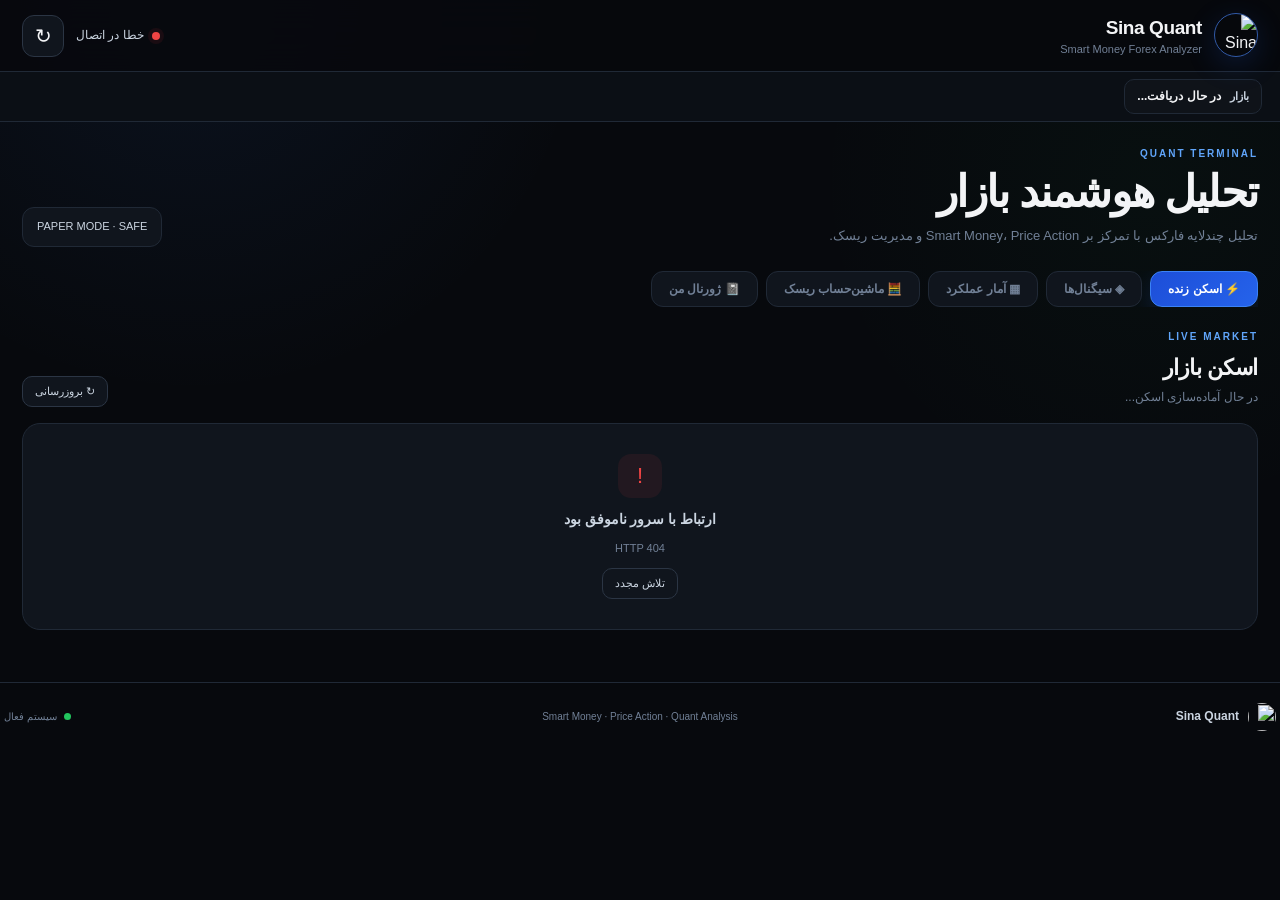
==== frontend/index.html @ 5fec22fc "Add files via upload" ====
<!DOCTYPE html>
<html lang="fa" dir="rtl">
<head>
<meta charset="UTF-8">
<meta name="viewport" content="width=device-width, initial-scale=1.0, viewport-fit=cover">
<meta name="theme-color" content="#07090d">
<meta name="description" content="Sina Quant - Smart Money Forex Analyzer">
<meta name="apple-mobile-web-app-capable" content="yes">
<meta name="mobile-web-app-capable" content="yes">
<meta name="apple-mobile-web-app-status-bar-style" content="black-translucent">
<meta name="apple-mobile-web-app-title" content="Sina Quant">
<title>Sina Quant</title>
<link rel="manifest" href="./manifest.json">
<link rel="icon" type="image/png" sizes="192x192" href="/static/icon-192.png">
<link rel="apple-touch-icon" href="/static/icon-192.png">
<style>
:root{--bg:#07090d;--bg-soft:#0b0f15;--panel:#10151d;--panel-2:#141a23;--border:#202936;--border-light:#2b3544;--text:#f3f4f6;--text-soft:#cbd5e1;--muted:#718096;--blue:#60a5fa;--blue-dark:#3b82f6;--green:#22c55e;--red:#ef4444;--orange:#f59e0b;--radius:18px}
*{box-sizing:border-box;margin:0;padding:0}
html{scroll-behavior:smooth}
body{min-height:100vh;background:radial-gradient(circle at 15% 0%,rgba(59,130,246,.08),transparent 28%),radial-gradient(circle at 90% 20%,rgba(34,197,94,.035),transparent 25%),var(--bg);color:var(--text);font-family:Tahoma,Arial,sans-serif;line-height:1.6}
button{font-family:inherit}
.num{direction:ltr;unicode-bidi:isolate;display:inline-block}

/* HEADER */
.app{width:100%;max-width:1500px;margin:auto;padding-bottom:80px}
.header{position:sticky;top:0;z-index:50;display:flex;align-items:center;justify-content:space-between;min-height:72px;padding:12px 22px;padding-top:calc(12px + env(safe-area-inset-top,0px));background:rgba(7,9,13,.88);-webkit-backdrop-filter:blur(18px);backdrop-filter:blur(18px);border-bottom:1px solid var(--border)}
.brand{display:flex;align-items:center;gap:12px}
.brand-logo{width:44px;height:44px;border-radius:50%;object-fit:cover;border:1px solid #315aa8;box-shadow:0 8px 30px rgba(37,99,235,.18)}
.brand-icon{width:44px;height:44px;display:grid;place-items:center;border-radius:13px;background:linear-gradient(145deg,#1d4ed8,#0f172a);border:1px solid #315aa8;box-shadow:0 8px 30px rgba(37,99,235,.18);font-size:15px;font-weight:900;letter-spacing:-1px}
.brand-text strong{display:block;font-size:19px;font-weight:900;letter-spacing:-.4px}
.brand-text span{display:block;color:var(--muted);font-size:11px;margin-top:-2px}
.header-actions{display:flex;align-items:center;gap:12px}
.connection{display:flex;align-items:center;gap:8px;color:var(--text-soft);font-size:12px}
.connection-dot{width:8px;height:8px;border-radius:50%;background:var(--red);box-shadow:0 0 0 4px rgba(239,68,68,.08)}
.connection-dot.online{background:var(--green);box-shadow:0 0 0 4px rgba(34,197,94,.08)}
.refresh-btn{width:42px;height:42px;display:grid;place-items:center;border:1px solid var(--border-light);border-radius:12px;background:var(--panel);color:var(--text);cursor:pointer;font-size:20px;transition:transform .2s ease,background .2s ease,border-color .2s ease}
.refresh-btn:hover{background:var(--panel-2);border-color:#405064}
.refresh-btn.spinning{animation:spin .6s linear infinite}
@keyframes spin{to{transform:rotate(360deg)}}

/* TICKER */
.ticker-wrap{overflow-x:auto;scrollbar-width:none;border-bottom:1px solid var(--border);background:var(--bg-soft)}
.ticker-wrap::-webkit-scrollbar{display:none}
.ticker{min-height:48px;display:flex;align-items:center;gap:10px;padding:7px 18px;width:max-content}
.ticker-item{display:flex;align-items:center;gap:9px;padding:7px 12px;border:1px solid var(--border);border-radius:10px;background:rgba(255,255,255,.015);font-size:11px;white-space:nowrap}
.ticker-symbol{color:var(--text-soft);font-weight:700}
.ticker-item strong{color:var(--text);font-size:12px}
.ticker-change{font-size:11px;font-weight:700}
.ticker-empty{color:var(--muted);font-size:11px}
.up{color:var(--green)}
.down{color:var(--red)}

/* MAIN */
main{padding:24px 22px}
.hero{display:flex;align-items:flex-end;justify-content:space-between;gap:20px;margin-bottom:24px}
.eyebrow{color:var(--blue);font-size:10px;font-weight:900;letter-spacing:2px;margin-bottom:5px}
.hero h1{font-size:clamp(28px,4vw,44px);line-height:1.15;letter-spacing:-1.5px}
.hero p{max-width:650px;color:var(--muted);margin-top:8px;font-size:13px}
.hero-status{padding:10px 14px;border:1px solid var(--border);border-radius:12px;background:var(--panel);color:var(--text-soft);font-size:11px;white-space:nowrap}

/* TABS */
.tabs{display:flex;gap:8px;overflow-x:auto;margin-bottom:22px;scrollbar-width:none}
.tabs::-webkit-scrollbar{display:none}
.tab-btn{border:1px solid var(--border);border-radius:12px;background:var(--panel);color:var(--muted);padding:10px 17px;cursor:pointer;white-space:nowrap;font-size:12px;font-weight:700;transition:.2s ease}
.tab-btn:hover{color:var(--text);border-color:var(--border-light)}
.tab-btn.active{color:#fff;background:linear-gradient(135deg,#1d4ed8,#2563eb);border-color:#3b82f6;box-shadow:0 8px 25px rgba(37,99,235,.18)}
.tab-panel{display:none}
.tab-panel.active{display:block;animation:fadeIn .25s ease}
@keyframes fadeIn{from{opacity:0;transform:translateY(5px)}to{opacity:1;transform:translateY(0)}}

/* SECTION HEAD */
.section-head{display:flex;align-items:flex-end;justify-content:space-between;gap:15px;margin-bottom:16px}
.section-head h2{font-size:22px;letter-spacing:-.5px}
.section-head p{color:var(--muted);font-size:12px;margin-top:3px}
.mini-btn{padding:8px 12px;border:1px solid var(--border-light);border-radius:10px;background:var(--panel);color:var(--text-soft);cursor:pointer;font-size:11px;transition:.2s ease;white-space:nowrap}
.mini-btn:hover{background:var(--panel-2);color:#fff}
.mini-btn.active{color:#fff;border-color:#3b82f6;background:rgba(59,130,246,.15)}
.filters{display:flex;gap:8px;overflow-x:auto;margin-bottom:14px;scrollbar-width:none}
.filters::-webkit-scrollbar{display:none}

/* LIVE GRID + CARD */
.signals-grid{display:grid;grid-template-columns:repeat(auto-fit,minmax(300px,1fr));gap:15px}
.signal-card{position:relative;overflow:hidden;padding:18px;border:1px solid var(--border);border-radius:var(--radius);background:linear-gradient(145deg,rgba(255,255,255,.025),rgba(255,255,255,.005)),var(--panel);box-shadow:0 12px 35px rgba(0,0,0,.16);border-top:2px solid var(--border-light)}
.signal-card.buy{border-top-color:var(--green)}
.signal-card.sell{border-top-color:var(--red)}
.signal-card.blocked{border-top-color:var(--orange)}
.signal-top{display:flex;align-items:center;justify-content:space-between;gap:12px;margin-bottom:20px}
.signal-symbol{display:flex;align-items:center;gap:10px}
.symbol-flag{width:38px;height:38px;display:grid;place-items:center;border-radius:11px;background:var(--panel-2);border:1px solid var(--border);font-size:17px}
.signal-symbol strong{display:block;font-size:16px}
.signal-symbol span:last-child{display:block;color:var(--muted);font-size:10px}
.signal-direction{padding:7px 10px;border-radius:9px;font-size:11px;font-weight:900}
.signal-direction.buy{color:var(--green);background:rgba(34,197,94,.08)}
.signal-direction.sell{color:var(--red);background:rgba(239,68,68,.08)}
.signal-direction.blocked{color:var(--orange);background:rgba(245,158,11,.08)}
.signal-direction.wait{color:var(--muted);background:rgba(255,255,255,.04)}
.signal-main{display:flex;align-items:center;justify-content:space-between;margin-bottom:18px}
.price-block span,.score-block small{display:block;color:var(--muted);font-size:10px}
.price-block strong{display:block;margin-top:3px;font-family:monospace;font-size:24px;letter-spacing:-1px}
.score-block{text-align:center}
.score-ring{width:55px;height:55px;display:grid;place-items:center;border-radius:50%;background:var(--panel-2);border:3px solid var(--border-light);color:var(--muted);font-weight:900;font-size:14px}
.score-ring.high{border-color:var(--green);color:var(--green)}
.score-ring.medium{border-color:var(--orange);color:var(--orange)}
.score-ring.low{border-color:var(--red);color:var(--red)}
.score-block small{margin-top:4px}
.signal-data{display:grid;grid-template-columns:repeat(3,1fr);gap:7px;margin-bottom:10px}
.data-cell{padding:9px;border-radius:10px;background:rgba(255,255,255,.02);border:1px solid var(--border)}
.data-cell span{display:block;color:var(--muted);font-size:9px}
.data-cell strong{display:block;margin-top:2px;color:var(--text-soft);font-size:11px}
.targets{display:grid;grid-template-columns:1fr 1fr;gap:8px;margin-top:8px}
.target-card{padding:10px;border-radius:11px;border:1px solid var(--border)}
.target-card span{display:block;color:var(--muted);font-size:9px}
.target-card strong{display:block;margin-top:2px;font-family:monospace;font-size:13px}
.target-card.stop{background:rgba(239,68,68,.045)}
.target-card.stop strong{color:#f87171}
.target-card.take{background:rgba(34,197,94,.045)}
.target-card.take strong{color:#4ade80}
.reasons{margin-top:13px;padding-top:13px;border-top:1px solid var(--border)}
.reasons-title{color:var(--muted);font-size:10px;margin-bottom:7px}
.reason-list{display:flex;flex-wrap:wrap;gap:5px}
.reason{padding:4px 7px;border-radius:7px;background:var(--panel-2);border:1px solid var(--border);color:var(--text-soft);font-size:9px}
.signal-footer{display:flex;align-items:center;justify-content:space-between;gap:10px;margin-top:14px;color:var(--muted);font-size:9px}
.signal-status{color:var(--blue);font-weight:700;text-align:left}

/* STATES */
.loading-card,.empty-card,.error-card{grid-column:1/-1;min-height:180px;display:flex;align-items:center;justify-content:center;flex-direction:column;gap:10px;padding:30px;border:1px solid var(--border);border-radius:var(--radius);background:var(--panel);text-align:center}
.loading-card{color:var(--muted);font-size:12px}
.spinner{width:28px;height:28px;border-radius:50%;border:3px solid var(--border);border-top-color:var(--blue);animation:spin .8s linear infinite}
.empty-icon,.error-icon{width:44px;height:44px;display:grid;place-items:center;border-radius:13px;background:var(--panel-2);color:var(--muted);font-size:22px}
.error-icon{color:var(--red);background:rgba(239,68,68,.08)}
.empty-card h3,.error-card strong{font-size:14px}
.empty-card p,.error-card p{color:var(--muted);font-size:11px}
.error-card{color:var(--text-soft)}

/* HISTORY */
.history-list{display:grid;gap:12px}
.history-card{display:grid;grid-template-columns:1.3fr 1fr 1fr 1fr auto;gap:14px;align-items:center;background:var(--panel);border:1px solid var(--border);border-radius:16px;padding:16px}
.history-symbol{display:flex;flex-direction:column;gap:5px}
.history-symbol strong{font-size:15px}
.history-symbol span{color:var(--muted);font-size:12px}
.history-direction{font-size:13px;font-weight:800}
.history-direction.buy{color:var(--green)}
.history-direction.sell{color:var(--red)}
.history-price,.history-target,.history-score,.history-pnl{font-size:13px;color:var(--text-soft)}
.history-price strong,.history-target strong,.history-score strong,.history-pnl strong{display:block;color:var(--text);margin-top:4px}
.history-status{display:inline-flex;align-items:center;justify-content:center;min-width:72px;padding:6px 10px;border-radius:999px;font-size:11px;font-weight:800}
.history-status.open{color:var(--blue);background:rgba(96,165,250,.12)}
.history-status.win{color:var(--green);background:rgba(34,197,94,.12)}
.history-status.loss{color:var(--red);background:rgba(239,68,68,.12)}
.history-status.expired{color:var(--orange);background:rgba(245,158,11,.12)}
.history-time{color:var(--muted);font-size:11px;margin-top:5px}
.positive{color:var(--green)!important}
.negative{color:var(--red)!important}

/* STATS */
.stats-grid{display:grid;grid-template-columns:repeat(auto-fit,minmax(150px,1fr));gap:12px;margin-bottom:18px}
.stat-card{position:relative;overflow:hidden;background:var(--panel);border:1px solid var(--border);border-radius:16px;padding:17px}
.stat-card.primary{border-color:rgba(96,165,250,.35);background:linear-gradient(145deg,rgba(59,130,246,.12),rgba(16,21,29,.96))}
.stat-icon{width:34px;height:34px;border-radius:10px;display:flex;align-items:center;justify-content:center;background:rgba(96,165,250,.12);color:var(--blue);margin-bottom:12px;font-size:16px}
.stat-icon.green{color:var(--green);background:rgba(34,197,94,.12)}
.stat-icon.red{color:var(--red);background:rgba(239,68,68,.12)}
.stat-icon.orange{color:var(--orange);background:rgba(245,158,11,.12)}
.stat-label{color:var(--muted);font-size:11px;margin-bottom:5px}
.stat-value{font-size:22px;font-weight:900;letter-spacing:-.5px}
.stat-sub{color:var(--muted);font-size:10px;margin-top:5px}

/* CRITERIA */
.criteria-card{background:var(--panel);border:1px solid var(--border);border-radius:18px;padding:18px;margin-bottom:14px}
.criteria-header{display:flex;align-items:center;justify-content:space-between;gap:12px;margin-bottom:16px}
.criteria-header h3{margin:0;font-size:15px}
.status-pill{display:inline-flex;align-items:center;gap:7px;padding:6px 10px;border-radius:999px;background:rgba(34,197,94,.10);color:var(--green);font-size:10px;font-weight:900}
.status-pill.wait{background:rgba(245,158,11,.10);color:var(--orange)}
.criteria-grid{display:grid;grid-template-columns:repeat(4,1fr);gap:10px}
.criteria-grid div{background:var(--panel-2);border:1px solid var(--border);border-radius:12px;padding:12px}
.criteria-grid span{display:block;color:var(--muted);font-size:10px;margin-bottom:5px}
.criteria-grid strong{font-size:13px}
.criteria-grid strong.ok{color:var(--green)}
.criteria-grid strong.bad{color:var(--red)}
.safe-message{display:flex;align-items:center;gap:9px;margin-top:14px;color:var(--muted);font-size:11px}
.safe-dot{width:7px;height:7px;border-radius:50%;background:var(--green);box-shadow:0 0 10px rgba(34,197,94,.5);flex:0 0 auto}

/* FOOTER */
.app-footer{display:grid;grid-template-columns:1fr auto 1fr;align-items:center;gap:15px;margin-top:28px;padding:20px 4px 8px;border-top:1px solid var(--border);color:var(--muted)}
.footer-brand{display:flex;align-items:center;gap:9px;font-weight:800;color:var(--text-soft);font-size:12px}
.footer-logo{width:28px;height:28px;border-radius:50%;object-fit:cover}
.footer-center{text-align:center;font-size:10px}
.footer-status{justify-self:end;display:flex;align-items:center;gap:7px;font-size:10px}
.footer-dot{width:7px;height:7px;border-radius:50%;background:var(--green)}

/* MOBILE */
@media (max-width:760px){
  .history-card{grid-template-columns:1fr 1fr}
  .history-status{justify-self:start}
  .criteria-grid{grid-template-columns:1fr 1fr}
  .app-footer{grid-template-columns:1fr;text-align:center}
  .footer-brand,.footer-status{justify-self:center}
  .footer-center{order:3}
  .hero{flex-direction:column;align-items:flex-start}
  main{padding:20px 14px}
}
@media (max-width:480px){
  .history-card{grid-template-columns:1fr}
  .stat-value{font-size:19px}
  .signals-grid{grid-template-columns:1fr}
}

/* RISK + JOURNAL */
.form-card{background:var(--panel);border:1px solid var(--border);border-radius:18px;padding:18px;margin-bottom:14px}
.form-card h3{font-size:15px;margin-bottom:12px}
.form-grid{display:grid;grid-template-columns:repeat(auto-fit,minmax(140px,1fr));gap:12px}
.field label{display:block;color:var(--muted);font-size:11px;margin-bottom:5px}
.field input,.field select{width:100%;padding:11px 12px;border:1px solid var(--border-light);border-radius:11px;background:var(--panel-2);color:var(--text);font-size:14px;font-family:inherit;direction:ltr;text-align:left}
.field select{direction:rtl;text-align:right}
.field input:focus,.field select:focus{outline:none;border-color:var(--blue-dark)}
.primary-btn{width:100%;margin-top:14px;padding:13px;border:0;border-radius:12px;background:linear-gradient(135deg,#1d4ed8,#2563eb);color:#fff;font-size:14px;font-weight:800;cursor:pointer}
.primary-btn:disabled{opacity:.5;cursor:default}
.result-box{margin-top:14px;padding:16px;border:1px solid var(--border);border-radius:14px;background:var(--panel-2)}
.result-label{color:var(--muted);font-size:11px}
.result-main{font-size:34px;font-weight:900;letter-spacing:-1px;margin:2px 0 4px}
.result-rows{display:grid;grid-template-columns:repeat(auto-fit,minmax(120px,1fr));gap:10px;margin-top:10px}
.result-rows span{display:block;color:var(--muted);font-size:10px}
.result-rows strong{font-size:14px}
.msg{margin-top:12px;font-size:12px;color:var(--text-soft);min-height:18px}
.msg.bad{color:var(--red)}
.msg.warn{color:var(--orange)}
.msg.ok{color:var(--green)}
.small-note{color:var(--muted);font-size:10px;margin-top:10px}
.guard{padding:14px 16px;border-radius:14px;border:1px solid var(--border);background:var(--panel);margin-bottom:14px;font-size:13px}
.guard.ok{border-color:rgba(34,197,94,.4)}
.guard.warn{border-color:rgba(245,158,11,.5)}
.guard.stop{border-color:rgba(239,68,68,.55);background:rgba(239,68,68,.07)}
.guard small{display:block;color:var(--muted);font-size:11px;margin-top:4px}
.verdict{padding:14px 16px;border-radius:14px;border:1px solid var(--border);background:var(--panel-2);color:var(--text-soft);font-size:12px;margin-bottom:14px}
.row-item{display:grid;grid-template-columns:1.3fr 1fr 1fr auto;gap:10px;align-items:center;padding:10px 0;border-bottom:1px solid var(--border);font-size:12px}
.row-item:last-child{border-bottom:0}
.row-item small{display:block;color:var(--muted);font-size:10px}
.badge-low{display:inline-block;padding:2px 7px;border-radius:999px;background:rgba(245,158,11,.12);color:var(--orange);font-size:9px;font-weight:800}
.del-btn{border:1px solid var(--border-light);border-radius:8px;background:transparent;color:var(--muted);padding:4px 9px;cursor:pointer;font-size:12px}
.del-btn:hover{color:var(--red);border-color:var(--red)}
@media (max-width:480px){.row-item{grid-template-columns:1fr 1fr}}
</style>
</head>

<body>
<div class="app">

  <header class="header">
    <div class="brand">
      <img class="brand-logo" src="/static/icon-192.png" width="44" height="44" alt="Sina Quant">
      <div class="brand-text">
        <strong>Sina Quant</strong>
        <span>Smart Money Forex Analyzer</span>
      </div>
    </div>
    <div class="header-actions">
      <div class="connection">
        <span id="connection-dot" class="connection-dot"></span>
        <span id="connection-text">در حال اتصال...</span>
      </div>
      <button id="refresh-btn" class="refresh-btn" type="button" aria-label="Refresh">↻</button>
    </div>
  </header>

  <div class="ticker-wrap">
    <div id="ticker" class="ticker">
      <div class="ticker-item"><span class="ticker-symbol">بازار</span><strong>در حال دریافت...</strong></div>
    </div>
  </div>

  <main>
    <section class="hero">
      <div>
        <div class="eyebrow">QUANT TERMINAL</div>
        <h1>تحلیل هوشمند بازار</h1>
        <p>تحلیل چندلایه فارکس با تمرکز بر Smart Money، Price Action و مدیریت ریسک.</p>
      </div>
      <div class="hero-status">PAPER MODE · SAFE</div>
    </section>

    <nav class="tabs">
      <button class="tab-btn active" data-tab="live" type="button">⚡ اسکن زنده</button>
      <button class="tab-btn" data-tab="signals" type="button">◈ سیگنال‌ها</button>
      <button class="tab-btn" data-tab="stats" type="button">▦ آمار عملکرد</button>
      <button class="tab-btn" data-tab="risk" type="button">🧮 ماشین‌حساب ریسک</button>
      <button class="tab-btn" data-tab="journal" type="button">📓 ژورنال من</button>
    </nav>

    <!-- LIVE -->
    <section id="tab-live" class="tab-panel active">
      <div class="section-head">
        <div>
          <div class="eyebrow">LIVE MARKET</div>
          <h2>اسکن بازار</h2>
          <p id="scan-time">در حال آماده‌سازی اسکن...</p>
        </div>
        <button class="mini-btn" type="button" onclick="loadLive()">↻ بروزرسانی</button>
      </div>
      <div id="live-results" class="signals-grid">
        <div class="loading-card"><div class="spinner"></div><span>در حال اسکن بازار...</span></div>
      </div>
    </section>

    <!-- SIGNALS -->
    <section id="tab-signals" class="tab-panel">
      <div class="section-head">
        <div>
          <div class="eyebrow">SIGNAL HISTORY</div>
          <h2>سیگنال‌های ثبت‌شده</h2>
          <p>تاریخچه سیگنال‌ها و نتیجه عملکرد سیستم</p>
        </div>
        <button class="mini-btn" type="button" onclick="loadSignals()">↻ بروزرسانی</button>
      </div>
      <div id="signals-filters" class="filters"></div>
      <div id="signals-list" class="history-list">
        <div class="loading-card"><div class="spinner"></div><span>در حال دریافت سیگنال‌ها...</span></div>
      </div>
    </section>

    <!-- STATS -->
    <section id="tab-stats" class="tab-panel">
      <div class="section-head">
        <div>
          <div class="eyebrow">PERFORMANCE</div>
          <h2>آمار عملکرد</h2>
          <p>نمای کلی عملکرد Sina Quant (بر حسب R؛ سیگنال‌های منقضی در آمار حساب می‌شن)</p>
        </div>
        <button class="mini-btn" type="button" onclick="loadStats()">↻ بروزرسانی</button>
      </div>

      <div class="stats-grid">
        <div class="stat-card primary"><div class="stat-icon">%</div><div class="stat-label">Win Rate</div><div id="stat-winrate" class="stat-value">—</div><div class="stat-sub">نرخ معاملات موفق</div></div>
        <div class="stat-card"><div class="stat-icon">Σ</div><div class="stat-label">Total Signals</div><div id="stat-total" class="stat-value">—</div><div class="stat-sub">کل سیگنال‌های بسته‌شده</div></div>
        <div class="stat-card"><div class="stat-icon green">✓</div><div class="stat-label">Wins</div><div id="stat-wins" class="stat-value positive">—</div><div class="stat-sub">معاملات موفق</div></div>
        <div class="stat-card"><div class="stat-icon red">×</div><div class="stat-label">Losses</div><div id="stat-losses" class="stat-value negative">—</div><div class="stat-sub">معاملات ناموفق</div></div>
        <div class="stat-card"><div class="stat-icon orange">⏰</div><div class="stat-label">Expired</div><div id="stat-expired" class="stat-value">—</div><div class="stat-sub">منقضی‌شده</div></div>
        <div class="stat-card"><div class="stat-icon">PF</div><div class="stat-label">Profit Factor</div><div id="stat-pf" class="stat-value">—</div><div class="stat-sub">ضریب سودآوری (R)</div></div>
        <div class="stat-card"><div class="stat-icon">R</div><div class="stat-label">Total R</div><div id="stat-r" class="stat-value">—</div><div class="stat-sub">مجموع R</div></div>
        <div class="stat-card"><div class="stat-icon red">↓</div><div class="stat-label">Max Drawdown</div><div id="stat-dd" class="stat-value">—</div><div class="stat-sub">بیشینه افت (با ۱٪ ریسک)</div></div>
        <div class="stat-card"><div class="stat-icon">PIP</div><div class="stat-label">Total Pips</div><div id="stat-pips" class="stat-value">—</div><div class="stat-sub">مجموع پیپ</div></div>
        <div class="stat-card"><div class="stat-icon orange">◉</div><div class="stat-label">Open Signals</div><div id="stat-open" class="stat-value">—</div><div class="stat-sub">سیگنال‌های باز</div></div>
      </div>

      <div class="criteria-card">
        <div class="criteria-header">
          <div>
            <div class="eyebrow">TEST</div>
            <h3>پیشرفت تست</h3>
          </div>
          <span id="crit-ready" class="status-pill wait">IN TEST</span>
        </div>
        <div class="criteria-grid">
          <div><span>تعداد معاملات</span><strong id="crit-trades">—</strong></div>
          <div><span>Win Rate</span><strong id="crit-wr">—</strong></div>
          <div><span>Profit Factor</span><strong id="crit-pf">—</strong></div>
          <div><span>دراودان</span><strong id="crit-dd">—</strong></div>
        </div>
      </div>

      <div class="criteria-card">
        <div class="criteria-header">
          <div>
            <div class="eyebrow">SYSTEM</div>
            <h3>وضعیت سیستم</h3>
          </div>
          <span class="status-pill">PAPER MODE</span>
        </div>
        <div class="criteria-grid">
          <div><span>نوع اجرا</span><strong>Paper Trading</strong></div>
          <div><span>ریسک واقعی</span><strong>غیرفعال</strong></div>
          <div><span>اجرای خودکار</span><strong>غیرفعال</strong></div>
          <div><span>مدیریت سرمایه</span><strong>فعال</strong></div>
        </div>
        <div class="safe-message">
          <span class="safe-dot"></span>
          <div>
            <strong>SAFE MODE</strong>
            <p>سیستم در حالت آزمایشی قرار دارد و هیچ معامله واقعی به‌صورت خودکار ارسال نمی‌کند.</p>
          </div>
        </div>
      </div>
    </section>

    <!-- RISK -->
    <section id="tab-risk" class="tab-panel">
      <div class="section-head">
        <div>
          <div class="eyebrow">RISK</div>
          <h2>ماشین‌حساب ریسک</h2>
          <p>حجم معامله برای ریسک درصدی ثابت؛ همیشه به پایین رُند می‌شود</p>
        </div>
      </div>
      <div class="form-card">
        <div class="form-grid">
          <div class="field"><label for="rk-symbol">نماد</label>
            <select id="rk-symbol">
              <option>EURUSD</option><option>GBPUSD</option><option>USDJPY</option><option>AUDUSD</option>
              <option>NZDUSD</option><option>USDCAD</option><option>USDCHF</option><option>XAUUSD</option>
            </select></div>
          <div class="field"><label for="rk-balance">موجودی ($)</label><input id="rk-balance" type="number" step="any" inputmode="decimal" placeholder="10000"></div>
          <div class="field"><label for="rk-pct">ریسک (٪)</label><input id="rk-pct" type="number" step="any" inputmode="decimal" placeholder="1"></div>
          <div class="field"><label for="rk-entry">قیمت ورود</label><input id="rk-entry" type="number" step="any" inputmode="decimal"></div>
          <div class="field"><label for="rk-sl">حد ضرر (SL)</label><input id="rk-sl" type="number" step="any" inputmode="decimal"></div>
          <div class="field"><label for="rk-tp">حد سود (TP) - اختیاری</label><input id="rk-tp" type="number" step="any" inputmode="decimal"></div>
          <div class="field"><label for="rk-lev">اهرم (مثلاً ۱۰۰ برای ۱:۱۰۰)</label><input id="rk-lev" type="number" step="any" inputmode="decimal" placeholder="100"></div>
        </div>
        <button id="risk-btn" class="primary-btn" type="button" onclick="calcRisk()">محاسبه حجم</button>
        <div id="risk-result"></div>
        <p class="small-note">اهرم ضرر هر معامله را تغییر نمی‌دهد (ضرر = حجم × فاصله SL)؛ فقط مارجین لازم را تعیین می‌کند. اگر مارجین از ۵۰٪ موجودی بیشتر شود، حجم خودکار کم می‌شود. اهرم را خالی بگذاری، مارجین حساب نمی‌شود.</p>
        <p class="small-note">اندازه‌ی قرارداد و گام لات را با مشخصات بروکرت در MT5 چک کن (پیش‌فرض: ۱۰۰٬۰۰۰ واحد برای فارکس و ۱۰۰ اونس برای طلا).</p>
      </div>
    </section>

    <!-- JOURNAL -->
    <section id="tab-journal" class="tab-panel">
      <div class="section-head">
        <div>
          <div class="eyebrow">JOURNAL</div>
          <h2>ژورنال من</h2>
          <p>آمار صادقانه‌ی معاملات دستی خودت؛ با ۳۰ معامله کمتر ادعای لبه نمی‌کند</p>
        </div>
        <button class="mini-btn" type="button" onclick="loadJournal()">↻ بروزرسانی</button>
      </div>

      <div id="journal-lock" class="form-card" style="display:none">
        <h3>کلید ادمین</h3>
        <div class="field"><label for="jr-key">همان ADMIN_KEY سرور (فقط روی این دستگاه ذخیره می‌شود)</label>
          <input id="jr-key" type="password" autocomplete="off"></div>
        <button class="primary-btn" type="button" onclick="saveKey()">ورود</button>
        <div id="jr-lock-msg" class="msg bad"></div>
      </div>

      <div id="journal-body" style="display:none">
        <div id="j-guard"></div>
        <div id="j-verdict" class="verdict">در حال دریافت...</div>
        <div id="j-stats" class="stats-grid"></div>

        <div class="form-card">
          <h3>ثبت معامله‌ی بسته‌شده</h3>
          <div class="form-grid">
            <div class="field"><label for="jt-symbol">نماد</label><input id="jt-symbol" list="sym-list" placeholder="EURUSD" autocapitalize="characters"></div>
            <div class="field"><label for="jt-side">جهت</label>
              <select id="jt-side"><option value="BUY">خرید (BUY)</option><option value="SELL">فروش (SELL)</option></select></div>
            <div class="field"><label for="jt-entry">ورود</label><input id="jt-entry" type="number" step="any" inputmode="decimal"></div>
            <div class="field"><label for="jt-sl">SL اولیه</label><input id="jt-sl" type="number" step="any" inputmode="decimal"></div>
            <div class="field"><label for="jt-exit">قیمت خروج</label><input id="jt-exit" type="number" step="any" inputmode="decimal"></div>
            <div class="field"><label for="jt-lots">لات (اختیاری)</label><input id="jt-lots" type="number" step="any" inputmode="decimal"></div>
            <div class="field"><label for="jt-tag">برچسب ستاپ (اختیاری)</label><input id="jt-tag" list="tag-list" maxlength="40" placeholder="مثلاً OB-لندن"></div>
            <div class="field"><label for="jt-note">یادداشت (اختیاری)</label><input id="jt-note" maxlength="500"></div>
          </div>
          <button id="jt-btn" class="primary-btn" type="button" onclick="addTrade()">ثبت در ژورنال</button>
          <div id="j-msg" class="msg"></div>
          <datalist id="sym-list"><option>EURUSD</option><option>GBPUSD</option><option>USDJPY</option><option>AUDUSD</option><option>NZDUSD</option><option>USDCAD</option><option>USDCHF</option><option>XAUUSD</option></datalist>
          <datalist id="tag-list"></datalist>
        </div>

        <div class="form-card"><h3>عملکرد به تفکیک برچسب</h3><div id="j-tags"></div></div>
        <div class="form-card"><h3>آخرین معاملات</h3><div id="j-list"></div></div>
        <button class="mini-btn" type="button" onclick="forgetKey()">خروج (حذف کلید از این دستگاه)</button>
      </div>
    </section>
  </main>

  <footer class="app-footer">
    <div class="footer-brand"><img class="footer-logo" src="/static/icon-192.png" width="28" height="28" alt=""><span>Sina Quant</span></div>
    <div class="footer-center">Smart Money · Price Action · Quant Analysis</div>
    <div class="footer-status"><span class="footer-dot"></span>سیستم فعال</div>
  </footer>

</div>

<script>
/* ============================ CONFIG ============================ */
const API = '';   // همون دامنه‌ی سرور (بدون CORS)

const FLAGS = {
  'EURUSD=X':'🇪🇺🇺🇸','GBPUSD=X':'🇬🇧🇺🇸','USDJPY=X':'🇺🇸🇯🇵','AUDUSD=X':'🇦🇺🇺🇸',
  'USDCAD=X':'🇺🇸🇨🇦','NZDUSD=X':'🇳🇿🇺🇸','USDCHF=X':'🇺🇸🇨🇭','EURGBP=X':'🇪🇺🇬🇧',
  'EURJPY=X':'🇪🇺🇯🇵','GBPJPY=X':'🇬🇧🇯🇵','GC=F':'🥇'
};
const NAMES = {
  'EURUSD=X':'EUR/USD','GBPUSD=X':'GBP/USD','USDJPY=X':'USD/JPY','AUDUSD=X':'AUD/USD',
  'USDCAD=X':'USD/CAD','NZDUSD=X':'NZD/USD','USDCHF=X':'USD/CHF','EURGBP=X':'EUR/GBP',
  'EURJPY=X':'EUR/JPY','GBPJPY=X':'GBP/JPY','GC=F':'XAU/USD'
};

let currentTab = 'live';
let priceTimer = null, scanTimer = null, waitTimer = null;
let allSignals = [];
let histFilter = 'ALL';

/* ============================ HELPERS ============================ */
const $ = id => document.getElementById(id);

function esc(v) {
  return String(v ?? '').replace(/&/g,'&amp;').replace(/</g,'&lt;')
    .replace(/>/g,'&gt;').replace(/"/g,'&quot;').replace(/'/g,'&#039;');
}

// created_at از سرور UTC بدون "Z" میاد؛ بدون این، مرورگر اون رو ساعت محلی می‌گیره
function parseTime(ts) {
  if (!ts) return NaN;
  let s = String(ts).replace(/(\.\d{3})\d+/, '$1');
  if (!/([zZ]|[+-]\d\d:?\d\d)$/.test(s)) s += 'Z';
  return new Date(s).getTime();
}

function timeAgo(ts) {
  const t = parseTime(ts);
  if (!Number.isFinite(t)) return '—';
  const sec = Math.max(0, Math.floor((Date.now() - t) / 1000));
  if (sec < 60) return 'همین الان';
  const min = Math.floor(sec / 60);
  if (min < 60) return `${min} دقیقه پیش`;
  const hr = Math.floor(min / 60);
  if (hr < 24) return `${hr} ساعت پیش`;
  return `${Math.floor(hr / 24)} روز پیش`;
}

function fmtP(price, symbol = '') {
  const n = Number(price);
  if (price === null || price === undefined || !Number.isFinite(n)) return '—';
  if (symbol === 'GC=F') return n.toFixed(2);
  if (String(symbol).includes('JPY')) return n.toFixed(3);
  return n.toFixed(5);
}

function fmtS(v, d = 2) {
  const n = Number(v);
  if (!Number.isFinite(n)) return '—';
  return `${n > 0 ? '+' : ''}${n.toFixed(d)}`;
}

const symName = s => NAMES[s] || s;
const flag = s => FLAGS[s] || '📊';

const TREND_FA = {BULLISH:'صعودی',BEARISH:'نزولی',RANGING:'رنج',NEUTRAL:'خنثی',CONFLICT:'تضاد'};
const ZONE_FA  = {PREMIUM:'گرون',DISCOUNT:'ارزون',EQUILIBRIUM:'تعادل'};
const trendFa = v => TREND_FA[String(v||'').toUpperCase()] || v || '—';
const zoneFa  = v => ZONE_FA[String(v||'').toUpperCase()] || v || '—';

async function apiFetch(path, ms = 45000) {
  const ctrl = new AbortController();
  const timer = setTimeout(() => ctrl.abort(), ms);
  try {
    const r = await fetch(API + path, {
      cache: 'no-store', headers: {Accept: 'application/json'}, signal: ctrl.signal
    });
    if (!r.ok) throw new Error(`HTTP ${r.status}`);
    return await r.json();
  } catch (e) {
    if (e.name === 'AbortError') throw new Error('زمان اتصال تمام شد (سرور ممکنه در حال بیدار شدن باشه)');
    throw e;
  } finally {
    clearTimeout(timer);
  }
}

function setConnection(online, message) {
  const dot = $('connection-dot'), text = $('connection-text');
  if (dot) dot.classList.toggle('online', !!online);
  if (text) text.textContent = message || (online ? 'متصل' : 'قطع');
}

const loadingCard = msg => `<div class="loading-card"><div class="spinner"></div><span>${esc(msg)}</span></div>`;
const emptyCard = (title, sub = '') => `<div class="empty-card"><div class="empty-icon">∅</div><h3>${esc(title)}</h3>${sub ? `<p>${esc(sub)}</p>` : ''}</div>`;
const errorCard = (msg, retry) => `<div class="error-card"><div class="error-icon">!</div><strong>ارتباط با سرور ناموفق بود</strong><p>${esc(msg)}</p><button class="mini-btn" type="button" onclick="${retry}">تلاش مجدد</button></div>`;

/* ============================ TICKER ============================ */
function renderTicker(items) {
  const el = $('ticker');
  if (!el) return;
  if (!items.length) {
    el.innerHTML = '<span class="ticker-empty">داده قیمت در دسترس نیست</span>';
    return;
  }
  el.innerHTML = items.map(p => {
    const ch = Number(p.change_pct);
    const has = Number.isFinite(ch);
    const cls = has ? (ch >= 0 ? 'up' : 'down') : '';
    return `<div class="ticker-item">
      <span>${flag(p.symbol)}</span>
      <span class="ticker-symbol">${esc(p.name || symName(p.symbol))}</span>
      <strong class="num">${fmtP(p.price, p.symbol)}</strong>
      ${has ? `<span class="ticker-change ${cls} num">${ch >= 0 ? '▲' : '▼'} ${fmtS(ch)}%</span>` : ''}
    </div>`;
  }).join('');
}

async function loadPrices() {
  try {
    const d = await apiFetch('/api/prices');
    renderTicker(Array.isArray(d.data) ? d.data : []);
    setConnection(true, 'متصل');
  } catch (e) {
    console.error('Prices error:', e);
    setConnection(false, 'اتصال ناموفق');
  }
}

/* ============================ LIVE SCAN ============================ */
function cardState(s) {
  const dir = String(s.direction || '').toUpperCase();
  if (dir === 'BUY') return 'buy';
  if (dir === 'SELL') return 'sell';
  if (s.news_safe === false || String(s.summary || '').includes('🚫')) return 'blocked';
  return 'wait';
}
const STATE_FA = {buy:'خرید', sell:'فروش', blocked:'بلاک', wait:'در انتظار'};

function scoreClass(score) {
  const n = Math.abs(Number(score));
  if (n >= 0.6) return 'high';
  if (n >= 0.45) return 'medium';
  return 'low';
}

function renderSignalCard(s) {
  const sym = s.symbol || '';
  const state = cardState(s);
  const hasSignal = state === 'buy' || state === 'sell';
  const price = s.current_price ?? s.price ?? s.entry;
  const sl = s.suggested_sl ?? s.sl;
  const tp = s.suggested_tp ?? s.tp;
  const reasons = (Array.isArray(s.reasons) ? s.reasons : []).slice(0, 8);
  const score = Number(s.score);

  return `
  <article class="signal-card ${state}" data-card-symbol="${esc(sym)}">
    <div class="signal-top">
      <div class="signal-symbol">
        <span class="symbol-flag">${flag(sym)}</span>
        <div><strong>${esc(s.name || symName(sym))}</strong><span>${esc(sym)}</span></div>
      </div>
      <div class="signal-direction ${state}">${STATE_FA[state]}</div>
    </div>

    <div class="signal-main">
      <div class="price-block">
        <span>قیمت فعلی</span>
        <strong class="num">${fmtP(price, sym)}</strong>
      </div>
      <div class="score-block">
        <div class="score-ring ${hasSignal ? scoreClass(score) : ''} num">${Number.isFinite(score) ? score.toFixed(2) : '—'}</div>
        <small>امتیاز</small>
      </div>
    </div>

    <div class="signal-data">
      <div class="data-cell"><span>روند HTF</span><strong>${esc(trendFa(s.htf_trend))}</strong></div>
      <div class="data-cell"><span>ناحیه</span><strong>${esc(zoneFa(s.zone))}</strong></div>
      <div class="data-cell"><span>ATR (15m)</span><strong class="num">${fmtP(s.atr, sym)}</strong></div>
    </div>

    ${hasSignal ? `
    <div class="targets">
      <div class="target-card stop"><span>حد ضرر (SL)</span><strong class="num">${fmtP(sl, sym)}</strong></div>
      <div class="target-card take"><span>حد سود (TP)</span><strong class="num">${fmtP(tp, sym)}</strong></div>
    </div>` : ''}

    ${reasons.length ? `
    <div class="reasons">
      <div class="reasons-title">دلایل تحلیل</div>
      <div class="reason-list">${reasons.map(r => `<span class="reason">${esc(r)}</span>`).join('')}</div>
    </div>` : ''}

    <div class="signal-footer">
      <span>${timeAgo(s.scanned_at)}</span>
      <span class="signal-status">${esc(s.summary || '')}</span>
    </div>
  </article>`;
}

function renderLive(list) {
  const box = $('live-results');
  const rank = s => { const st = cardState(s); return st === 'buy' || st === 'sell' ? 2 : st === 'wait' ? 1 : 0; };
  const sorted = list.filter(Boolean).sort((a, b) =>
    rank(b) - rank(a) || Math.abs(Number(b.score) || 0) - Math.abs(Number(a.score) || 0));

  const active = sorted.filter(s => rank(s) === 2).length;
  const blocked = sorted.filter(s => cardState(s) === 'blocked').length;
  const latest = sorted.reduce((m, s) => Math.max(m, parseTime(s.scanned_at) || 0), 0);

  const info = $('scan-time');
  if (info) {
    info.textContent = `${active} سیگنال فعال · ${blocked} بلاک‌شده · ${sorted.length} نماد` +
      (latest ? ` · آخرین اسکن ${timeAgo(new Date(latest).toISOString())}` : '');
  }
  box.innerHTML = sorted.length ? sorted.map(renderSignalCard).join('')
    : emptyCard('نمادی برای نمایش نیست');
}

async function loadLive() {
  const box = $('live-results');
  if (!box) return;
  clearTimeout(waitTimer);
  try {
    const d = await apiFetch('/api/scan');
    if (d.status === 'waiting' || !Array.isArray(d.data)) {
      box.innerHTML = loadingCard('اولین اسکن در حال اجراست...');
      const info = $('scan-time');
      if (info) info.textContent = 'در انتظار اولین اسکن...';
      if (currentTab === 'live') waitTimer = setTimeout(loadLive, 15000);
      setConnection(true, 'متصل');
      return;
    }
    renderLive(d.data);
    setConnection(true, 'متصل');
  } catch (e) {
    console.error('Scan error:', e);
    box.innerHTML = errorCard(e.message, 'loadLive()');
    setConnection(false, 'خطا در اتصال');
  }
}

/* ============================ HISTORY ============================ */
const STATUS_FA = {OPEN:'باز', WIN:'سود', LOSS:'ضرر', EXPIRED:'منقضی'};
const FILTERS = [['ALL','همه'],['OPEN','باز'],['WIN','سود'],['LOSS','ضرر'],['EXPIRED','منقضی']];

function setFilter(f) { histFilter = f; renderHistory(); }

function renderHistoryCard(s) {
  const sym = s.symbol || '';
  const dir = String(s.direction || '').toUpperCase();
  const dirCls = dir === 'BUY' ? 'buy' : 'sell';
  const status = String(s.status || 'OPEN').toUpperCase();
  const pnl = s.pnl_pips;
  const hasPnl = pnl !== null && pnl !== undefined && Number.isFinite(Number(pnl));

  return `
  <article class="history-card">
    <div class="history-symbol">
      <strong>${esc(s.name || symName(sym))}</strong>
      <span class="history-direction ${dirCls}">${dir === 'BUY' ? 'خرید' : 'فروش'}</span>
      <span class="history-time">${timeAgo(s.created_at)}</span>
    </div>
    <div class="history-price">ورود<strong class="num">${fmtP(s.entry, sym)}</strong></div>
    <div class="history-target">SL / TP
      <strong class="num negative">${fmtP(s.sl, sym)}</strong>
      <strong class="num positive">${fmtP(s.tp, sym)}</strong>
    </div>
    ${hasPnl
      ? `<div class="history-pnl">نتیجه<strong class="num ${Number(pnl) >= 0 ? 'positive' : 'negative'}">${fmtS(pnl, 1)} پیپ</strong></div>`
      : `<div class="history-score">امتیاز<strong class="num">${Number.isFinite(Number(s.score)) ? Number(s.score).toFixed(2) : '—'}</strong></div>`}
    <span class="history-status ${status.toLowerCase()}">${STATUS_FA[status] || esc(status)}</span>
  </article>`;
}

function renderHistory() {
  const f = $('signals-filters'), list = $('signals-list');
  if (f) {
    f.innerHTML = FILTERS.map(([k, label]) => {
      const n = k === 'ALL' ? allSignals.length : allSignals.filter(s => String(s.status).toUpperCase() === k).length;
      return `<button class="mini-btn ${histFilter === k ? 'active' : ''}" type="button" onclick="setFilter('${k}')">${label} (${n})</button>`;
    }).join('');
  }
  const rows = histFilter === 'ALL' ? allSignals
    : allSignals.filter(s => String(s.status).toUpperCase() === histFilter);
  list.innerHTML = rows.length ? rows.map(renderHistoryCard).join('')
    : emptyCard('سیگنالی ثبت نشده', 'وقتی شرایط ورود کامل بشه، سیگنال‌ها اینجا نمایش داده می‌شن.');
}

async function loadSignals() {
  const list = $('signals-list');
  if (!list) return;
  try {
    const d = await apiFetch('/api/signals?limit=200');
    allSignals = Array.isArray(d) ? d : (Array.isArray(d.data) ? d.data : []);
    renderHistory();
    setConnection(true, 'متصل');
  } catch (e) {
    console.error('Signals error:', e);
    list.innerHTML = errorCard(e.message, 'loadSignals()');
  }
}

/* ============================ STATS ============================ */
function setText(id, text, cls) {
  const el = $(id);
  if (!el) return;
  el.textContent = text;
  if (cls !== undefined) { el.classList.remove('ok', 'bad'); if (cls) el.classList.add(cls); }
}

async function loadStats() {
  try {
    const s = await apiFetch('/api/stats');
    const total = Number(s.total) || 0;
    const wr = (Number(s.win_rate) || 0) * 100;
    const pf = Number(s.profit_factor) || 0;
    const dd = (Number(s.max_drawdown_pct) || 0) * 100;

    setText('stat-winrate', total ? `${wr.toFixed(1)}%` : '—');
    setText('stat-total', total);
    setText('stat-wins', s.wins ?? 0);
    setText('stat-losses', s.losses ?? 0);
    setText('stat-expired', s.expired_signals ?? 0);
    setText('stat-pf', total ? pf.toFixed(2) : '—');
    setText('stat-r', total ? `${fmtS(s.total_r)}R` : '—');
    setText('stat-dd', total ? `${dd.toFixed(1)}%` : '—');
    setText('stat-pips', fmtS(s.total_pips, 1));
    setText('stat-open', s.open_signals ?? 0);

    const minWr = (Number(s.min_win_rate) || 0) * 100;
    const maxDd = (Number(s.max_drawdown) || 0) * 100;
    setText('crit-trades', `${total} / ${s.min_trades}`, total >= s.min_trades ? 'ok' : '');
    setText('crit-wr', total ? `${wr.toFixed(1)}% (≥ ${minWr.toFixed(0)}%)` : `— (≥ ${minWr.toFixed(0)}%)`,
      total ? (wr >= minWr ? 'ok' : 'bad') : '');
    setText('crit-pf', total ? `${pf.toFixed(2)} (≥ ${s.min_profit_factor})` : `— (≥ ${s.min_profit_factor})`,
      total ? (pf >= s.min_profit_factor ? 'ok' : 'bad') : '');
    setText('crit-dd', total ? `${dd.toFixed(1)}% (≤ ${maxDd.toFixed(0)}%)` : `— (≤ ${maxDd.toFixed(0)}%)`,
      total ? (dd <= maxDd ? 'ok' : 'bad') : '');

    const pill = $('crit-ready');
    if (pill) {
      pill.textContent = s.ready_for_live ? 'CRITERIA MET' : 'IN TEST';
      pill.classList.toggle('wait', !s.ready_for_live);
    }
    setConnection(true, 'متصل');
  } catch (e) {
    console.error('Stats error:', e);
    setConnection(false, 'خطا در اتصال');
  }
}

/* ============================ RISK + JOURNAL ============================ */
const KEY_STORE = 'sq_admin_key';
const getKey = () => { try { return localStorage.getItem(KEY_STORE) || ''; } catch (e) { return ''; } };
const setKey = v => { try { if (v) localStorage.setItem(KEY_STORE, v); else localStorage.removeItem(KEY_STORE); } catch (e) {} };

function numVal(id) { const v = $(id).value.trim(); return v === '' ? null : Number(v); }
function fmtN(v, d = 2) { const n = Number(v); return Number.isFinite(n) ? n.toFixed(d) : '—'; }

async function api2(method, path, body, withKey, ms = 45000) {
  const ctrl = new AbortController();
  const timer = setTimeout(() => ctrl.abort(), ms);
  const headers = {Accept: 'application/json'};
  if (body !== undefined) headers['Content-Type'] = 'application/json';
  if (withKey) headers['X-Admin-Key'] = getKey();
  try {
    const r = await fetch(API + path, {
      method, headers, cache: 'no-store', signal: ctrl.signal,
      body: body !== undefined ? JSON.stringify(body) : undefined
    });
    let data = null;
    try { data = await r.json(); } catch (e) {}
    if (!r.ok) {
      const d = data && data.detail;
      const err = new Error(typeof d === 'string' ? d : (Array.isArray(d) ? 'ورودی نامعتبر است؛ فیلدها را بررسی کن' : `HTTP ${r.status}`));
      err.status = r.status;
      throw err;
    }
    return data;
  } catch (e) {
    if (e.name === 'AbortError') throw new Error('زمان اتصال تمام شد (سرور ممکنه در حال بیدار شدن باشه)');
    throw e;
  } finally {
    clearTimeout(timer);
  }
}

/* ---------- ماشین‌حساب ریسک ---------- */
function restoreRisk() {
  try {
    const s = JSON.parse(localStorage.getItem('sq_rk') || 'null');
    if (s) { $('rk-balance').value = s.bal || ''; $('rk-pct').value = s.pct || ''; $('rk-lev').value = s.lev || ''; }
  } catch (e) {}
}

async function calcRisk() {
  const box = $('risk-result'), btn = $('risk-btn');
  const bal = numVal('rk-balance'), pct = numVal('rk-pct');
  const entry = numVal('rk-entry'), sl = numVal('rk-sl'), tp = numVal('rk-tp'), lev = numVal('rk-lev');
  if (!bal || !pct || entry === null || sl === null) {
    box.innerHTML = '<p class="msg bad">موجودی، ریسک٪، ورود و SL را وارد کن.</p>';
    return;
  }
  try { localStorage.setItem('sq_rk', JSON.stringify({bal, pct, lev})); } catch (e) {}
  btn.disabled = true;
  try {
    const d = await api2('POST', '/api/risk/size', {symbol: $('rk-symbol').value, balance: bal, risk_pct: pct, entry, sl, tp, leverage: lev || null});
    if (!d.ok) {
      box.innerHTML = `<p class="msg bad">${esc(d.note || 'محاسبه ممکن نیست')}</p>`;
      return;
    }
    const be = d.rr ? `${(100 / (1 + d.rr)).toFixed(1)}٪` : '—';
    let warn = d.note ? `<p class="msg warn">${esc(d.note)}</p>` : '';
    if (tp !== null && (tp - entry) * (entry - sl) <= 0) {
      warn += '<p class="msg warn">TP هم‌جهت با SL است؛ ورودی‌ها را بررسی کن.</p>';
    }
    box.innerHTML = `
      <div class="result-box">
        <div class="result-label">حجم پیشنهادی</div>
        <div class="result-main num">${fmtN(d.lots, 2)} <small style="font-size:14px">لات</small></div>
        <div class="result-rows">
          <div><span>ریسک واقعی</span><strong class="num">$${fmtN(d.actual_risk, 2)}</strong></div>
          <div><span>ریسک درخواستی</span><strong class="num">$${fmtN(d.risk_amount, 2)}</strong></div>
          <div><span>فاصله SL (پیپ)</span><strong class="num">${fmtN(d.sl_pips, 1)}</strong></div>
          <div><span>نسبت R:R</span><strong class="num">${d.rr ?? '—'}</strong></div>
          <div><span>Win Rate سربه‌سر</span><strong class="num">${be}</strong></div>
          ${d.margin != null ? `<div><span>مارجین لازم</span><strong class="num">$${fmtN(d.margin, 2)}</strong></div>
          <div><span>درصد از موجودی</span><strong class="num">${fmtN(d.margin_pct, 1)}٪</strong></div>
          <div><span>مارجین آزاد</span><strong class="num">$${fmtN(d.free_margin, 2)}</strong></div>` : ''}
        </div>
        ${warn}
      </div>`;
  } catch (e) {
    box.innerHTML = `<p class="msg bad">${esc(e.message)}</p>`;
  } finally {
    btn.disabled = false;
  }
}

/* ---------- ژورنال ---------- */
function setJMsg(text, cls) {
  const el = $('j-msg');
  if (!el) return;
  el.textContent = text || '';
  el.className = 'msg' + (cls ? ' ' + cls : '');
}

function journalShow() {
  const has = !!getKey();
  $('journal-lock').style.display = has ? 'none' : 'block';
  $('journal-body').style.display = has ? 'block' : 'none';
  return has;
}

function saveKey() {
  const v = $('jr-key').value.trim();
  if (!v) return;
  setKey(v);
  $('jr-key').value = '';
  $('jr-lock-msg').textContent = '';
  loadJournal();
}

function forgetKey() { setKey(''); journalShow(); }

function handleJournalError(e) {
  if (e.status === 401) {
    setKey('');
    journalShow();
    $('jr-lock-msg').textContent = 'کلید اشتباه است؛ دوباره وارد کن.';
    return;
  }
  if (e.status === 503) { setJMsg('ADMIN_KEY در سرور تنظیم نشده یا ابزار موتور در دسترس نیست.', 'bad'); return; }
  setJMsg(e.message, 'bad');
}

function renderGuard(g) {
  const map = {ok: '🟢 امروز در محدوده‌ی امن هستی', warn: '🟠 نزدیک سقف روزانه‌ای', stop: '🔴 امروز دیگر معامله‌ی جدید باز نکن'};
  const why = (g.reasons || []).map(esc).join(' · ');
  $('j-guard').innerHTML = `<div class="guard ${esc(g.state)}"><strong>${map[g.state] || ''}</strong>
    <small>امروز: <span class="num">${fmtS(g.today_r)}R</span> · ${g.trades_today} معامله${why ? ' · ' + why : ''}</small></div>`;
}

function renderJStats(st) {
  const s = st.summary || {n: 0};
  $('j-verdict').textContent = s.verdict || '';
  if (!s.n) { $('j-stats').innerHTML = ''; return; }
  const ci = s.expectancy_ci95 && s.expectancy_ci95[0] !== null && s.expectancy_ci95[1] !== null
    ? `بازه ۹۵٪: ${fmtS(s.expectancy_ci95[0], 2)} تا ${fmtS(s.expectancy_ci95[1], 2)}` : 'بازه: نامشخص';
  const card = (label, val, sub, cls = '') =>
    `<div class="stat-card"><div class="stat-label">${label}</div><div class="stat-value ${cls}"><span class="num">${val}</span></div><div class="stat-sub">${sub}</div></div>`;
  $('j-stats').innerHTML =
    card('تعداد معاملات', s.n, 'بسته‌شده') +
    card('Win Rate', `${(s.win_rate * 100).toFixed(1)}%`, `سربه‌سر: ${(s.breakeven_win_rate * 100).toFixed(1)}%`) +
    card('امید ریاضی (R)', fmtS(s.expectancy_r, 3), ci, s.expectancy_r > 0 ? 'positive' : 'negative') +
    card('Profit Factor', fmtN(s.profit_factor, 2), 'ضریب سودآوری') +
    card('مجموع R', fmtS(s.total_r, 2), 'کل', s.total_r > 0 ? 'positive' : 'negative') +
    card('افت فعلی', fmtN(st.drawdown && st.drawdown.current_dd_r, 2) + 'R', `بیشترین: ${fmtN(st.drawdown && st.drawdown.max_dd_r, 2)}R`);
}

function renderTags(list) {
  $('tag-list').innerHTML = list.filter(t => t.key && t.key !== '(بدون برچسب)').map(t => `<option value="${esc(t.key)}">`).join('');
  $('j-tags').innerHTML = list.length ? list.map(t => `
    <div class="row-item">
      <div>${esc(t.key)} ${t.reliable ? '' : '<span class="badge-low">n کم</span>'}<small>${t.n} معامله</small></div>
      <div class="num">${fmtS(t.expectancy_r, 3)}R<small>امید ریاضی</small></div>
      <div class="num">${(t.win_rate * 100).toFixed(0)}%<small>Win Rate</small></div>
      <div class="num">${fmtS(t.total_r, 1)}R</div>
    </div>`).join('') : '<p class="small-note">هنوز معامله‌ای ثبت نشده.</p>';
}

function renderTrades(list) {
  $('j-list').innerHTML = list.length ? list.map(t => `
    <div class="row-item">
      <div>${esc(t.symbol)} · ${esc(t.side)}<small>${esc(String(t.closed_at || '').slice(0, 16).replace('T', ' '))}${t.tag ? ' · ' + esc(t.tag) : ''}</small></div>
      <div class="num">${fmtP(t.entry, t.symbol)}<small>ورود</small></div>
      <div class="num ${t.r >= 0 ? 'up' : 'down'}">${fmtS(t.r, 2)}R<small>${fmtP(t.exit_price, t.symbol)}</small></div>
      <button class="del-btn" type="button" onclick="deleteTrade(${Number(t.id)})" aria-label="حذف">✕</button>
    </div>`).join('') : '<p class="small-note">هنوز معامله‌ای ثبت نشده.</p>';
}

async function loadJournal() {
  if (!journalShow()) return;
  setJMsg('');
  try {
    const [st, gd, ls] = await Promise.all([
      api2('GET', '/api/journal/stats', undefined, true),
      api2('GET', '/api/journal/guard', undefined, true),
      api2('GET', '/api/journal?limit=20', undefined, true),
    ]);
    renderGuard(gd); renderJStats(st); renderTags(st.by_tag || []); renderTrades(ls.trades || []);
  } catch (e) { handleJournalError(e); }
}

async function addTrade() {
  const body = {
    symbol: $('jt-symbol').value.trim().toUpperCase(), side: $('jt-side').value,
    entry: numVal('jt-entry'), sl: numVal('jt-sl'), exit: numVal('jt-exit'), lots: numVal('jt-lots'),
    tag: $('jt-tag').value.trim() || null, note: $('jt-note').value.trim() || null,
  };
  if (!body.symbol || body.entry === null || body.sl === null || body.exit === null) {
    setJMsg('نماد، ورود، SL و خروج لازم است.', 'bad');
    return;
  }
  const btn = $('jt-btn');
  btn.disabled = true;
  try {
    const d = await api2('POST', '/api/journal', body, true);
    setJMsg(`ثبت شد: ${fmtS(d.r, 2)}R`, d.r >= 0 ? 'ok' : 'warn');
    ['jt-entry', 'jt-sl', 'jt-exit', 'jt-lots', 'jt-note'].forEach(id => { $(id).value = ''; });
    await loadJournal();
    setJMsg(`ثبت شد: ${fmtS(d.r, 2)}R`, d.r >= 0 ? 'ok' : 'warn');
  } catch (e) { handleJournalError(e); }
  finally { btn.disabled = false; }
}

async function deleteTrade(id) {
  if (!confirm('این معامله از ژورنال حذف شود؟')) return;
  try { await api2('DELETE', `/api/journal/${id}`, undefined, true); await loadJournal(); }
  catch (e) { handleJournalError(e); }
}

restoreRisk();

/* ============================ TABS / REFRESH ============================ */
function switchTab(tab) {
  currentTab = tab;
  document.querySelectorAll('.tab-btn').forEach(b => b.classList.toggle('active', b.dataset.tab === tab));
  document.querySelectorAll('.tab-panel').forEach(p => p.classList.toggle('active', p.id === `tab-${tab}`));
  if (tab === 'live') loadLive();
  if (tab === 'signals') loadSignals();
  if (tab === 'stats') loadStats();
  if (tab === 'journal') loadJournal();
}

async function refreshAll() {
  const btn = $('refresh-btn');
  if (btn) { btn.classList.add('spinning'); btn.disabled = true; }
  try {
    const jobs = [loadPrices()];
    if (currentTab === 'live') jobs.push(loadLive());
    if (currentTab === 'signals') jobs.push(loadSignals());
    if (currentTab === 'stats') jobs.push(loadStats());
    if (currentTab === 'journal') jobs.push(loadJournal());
    await Promise.all(jobs);
  } finally {
    if (btn) { btn.classList.remove('spinning'); btn.disabled = false; }
  }
}

document.querySelectorAll('.tab-btn').forEach(b => b.addEventListener('click', () => switchTab(b.dataset.tab)));
$('refresh-btn').addEventListener('click', refreshAll);

/* ============================ AUTO REFRESH ============================ */
function stopTimers() {
  clearInterval(priceTimer); clearInterval(scanTimer); clearTimeout(waitTimer);
  priceTimer = scanTimer = waitTimer = null;
}

function startTimers() {
  stopTimers();
  priceTimer = setInterval(loadPrices, 30000);
  scanTimer = setInterval(() => { if (currentTab === 'live') loadLive(); }, 60000);
}

// وقتی تب/اپ تو پس‌زمینه‌ست، درخواست نفرست
document.addEventListener('visibilitychange', () => {
  if (document.hidden) { stopTimers(); }
  else { refreshAll(); startTimers(); }
});

/* ============================ INIT ============================ */
async function init() {
  setConnection(false, 'در حال اتصال...');
  await Promise.all([loadPrices(), loadLive()]);
  startTimers();
}

if ('serviceWorker' in navigator) {
  window.addEventListener('load', () => {
    navigator.serviceWorker.register('./sw.js', {scope: './'})
      .catch(err => console.warn('Service Worker error:', err));
  });
}

document.addEventListener('DOMContentLoaded', init);
</script>
<script>
function initTg() {
  var w = window.Telegram && window.Telegram.WebApp;
  if (!w) return;
  try { w.ready(); w.expand(); w.setHeaderColor('#07090d'); w.setBackgroundColor('#07090d'); } catch (e) {}
}
</script>
<script async src="https://telegram.org/js/telegram-web-app.js" onload="initTg()"></script>
</body>
</html>
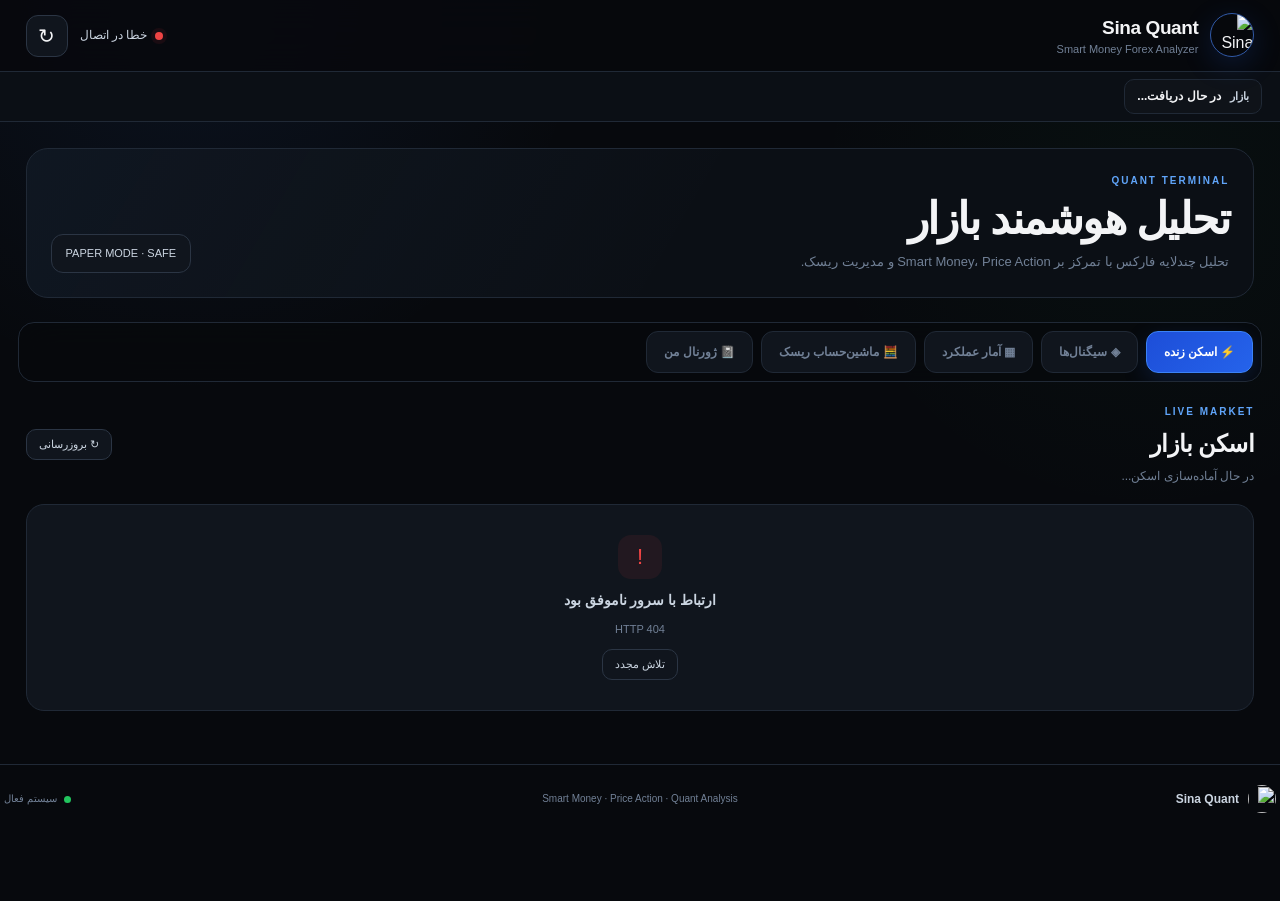
==== commit 92956cbc: "ui: enhance responsive multi-panel dashboard layout" ====
--- a/frontend/index.html
+++ b/frontend/index.html
@@ -238,6 +238,88 @@
 .del-btn{border:1px solid var(--border-light);border-radius:8px;background:transparent;color:var(--muted);padding:4px 9px;cursor:pointer;font-size:12px}
 .del-btn:hover{color:var(--red);border-color:var(--red)}
 @media (max-width:480px){.row-item{grid-template-columns:1fr 1fr}}
+
+/* ==================== RESPONSIVE MULTI-PANEL UI UPGRADE ====================
+   UI-only enhancement. Reuses the existing theme tokens; no API or JS changes.
+============================================================================= */
+.app{max-width:1600px}
+main{padding:clamp(14px,2vw,28px)}
+.header{padding-inline:clamp(14px,2vw,26px)}
+.hero{padding:clamp(16px,2vw,24px);border:1px solid var(--border);border-radius:calc(var(--radius) + 4px);background:linear-gradient(120deg,rgba(96,165,250,.055),transparent 55%),var(--bg-soft)}
+.hero-status{border-color:var(--border-light)}
+.tabs{position:sticky;top:72px;z-index:30;padding:8px;margin-inline:-8px;background:rgba(7,9,13,.9);-webkit-backdrop-filter:blur(16px);backdrop-filter:blur(16px);border:1px solid var(--border);border-radius:16px}
+.tab-btn{min-height:42px}
+.tab-panel.active{min-width:0}
+#tab-live.active,#tab-signals.active,#tab-stats.active,#tab-risk.active,#tab-journal.active{display:grid;grid-template-columns:repeat(12,minmax(0,1fr));align-items:start;gap:18px}
+#tab-live>.section-head,#tab-live>#live-results,
+#tab-signals>.section-head,#tab-signals>#signals-filters,#tab-signals>#signals-list,
+#tab-stats>.section-head,#tab-stats>.stats-grid,#tab-stats>.criteria-card,
+#tab-risk>.section-head,#tab-risk>.form-card,
+#tab-journal>.section-head,#tab-journal>#journal-lock,#tab-journal>#journal-body{grid-column:1/-1;min-width:0}
+#tab-live>.section-head,#tab-signals>.section-head,#tab-stats>.section-head,#tab-risk>.section-head,#tab-journal>.section-head{margin-bottom:0}
+#live-results{grid-template-columns:repeat(12,minmax(0,1fr))}
+#live-results>.signal-card{grid-column:span 4;min-width:0}
+#tab-stats>.stats-grid{grid-template-columns:repeat(5,minmax(0,1fr))}
+#tab-stats>.criteria-card{margin:0}
+#tab-journal>#journal-body{display:contents}
+#journal-body>#j-guard,#journal-body>#j-verdict,#journal-body>#j-stats,
+#journal-body>.form-card,#journal-body>button{grid-column:1/-1;min-width:0}
+.signal-card,.stat-card,.criteria-card,.form-card{transition:border-color .18s ease,transform .18s ease,box-shadow .18s ease}
+.signal-card:hover,.stat-card:hover,.criteria-card:hover{border-color:var(--border-light);box-shadow:0 14px 38px rgba(0,0,0,.22)}
+.section-head h2{font-size:clamp(19px,2vw,24px)}
+.field input:focus,.field select:focus,button:focus-visible,.tab-btn:focus-visible,.mini-btn:focus-visible{outline:2px solid var(--blue);outline-offset:2px}
+button,.mini-btn,.tab-btn{touch-action:manipulation}
+.history-list,.form-card,#signals-list,#j-list,#j-tags{min-width:0;overflow-wrap:anywhere}
+@media (min-width:1200px){
+  #tab-live>.section-head{align-items:center}
+  #tab-stats>.criteria-card{grid-column:span 6}
+  #tab-risk>.form-card{max-width:none}
+  #tab-journal>#journal-body>.form-card{grid-column:span 6}
+}
+@media (min-width:761px) and (max-width:1199px){
+  #live-results>.signal-card{grid-column:span 6}
+  #tab-stats>.stats-grid{grid-template-columns:repeat(3,minmax(0,1fr))}
+  #tab-stats>.criteria-card{grid-column:span 6}
+  #tab-journal>#journal-body>.form-card{grid-column:span 6}
+}
+@media (max-width:760px){
+  .header{position:sticky;top:0;min-height:64px}
+  .brand-logo,.brand-icon{width:38px;height:38px}
+  .brand-text strong{font-size:16px}
+  .brand-text span{font-size:10px}
+  .header-actions{gap:8px}
+  .connection{max-width:120px;font-size:10px}
+  .refresh-btn{width:40px;height:40px}
+  .tabs{top:64px;gap:6px;margin-bottom:14px;padding:6px}
+  .tab-btn{padding:9px 12px;font-size:11px}
+  .hero{align-items:flex-start;flex-direction:column;gap:12px;margin-bottom:16px}
+  .hero-status{white-space:normal}
+  #live-results>.signal-card{grid-column:1/-1}
+  #tab-stats>.stats-grid{grid-template-columns:repeat(2,minmax(0,1fr))}
+  #tab-stats>.criteria-card{grid-column:1/-1}
+  #tab-journal>#journal-body>.form-card{grid-column:1/-1}
+  .section-head{align-items:flex-start}
+  .section-head h2{font-size:19px}
+  .section-head .mini-btn{flex-shrink:0}
+}
+@media (max-width:420px){
+  main{padding:12px}
+  .header{padding-inline:12px}
+  .brand{gap:8px}
+  .brand-text span{max-width:145px;overflow:hidden;text-overflow:ellipsis;white-space:nowrap}
+  .connection{gap:5px;max-width:100px}
+  .signal-data{grid-template-columns:repeat(3,minmax(0,1fr))}
+  .data-cell{padding:7px 5px}
+  .data-cell strong{font-size:10px;overflow-wrap:anywhere}
+  #tab-stats>.stats-grid{gap:9px}
+  .stat-card{padding:12px}
+  .row-item{grid-template-columns:repeat(2,minmax(0,1fr))}
+}
+@media (prefers-reduced-motion:reduce){
+  html{scroll-behavior:auto}
+  *,*::before,*::after{animation-duration:.01ms!important;animation-iteration-count:1!important;transition-duration:.01ms!important}
+}
+
 </style>
 </head>
 
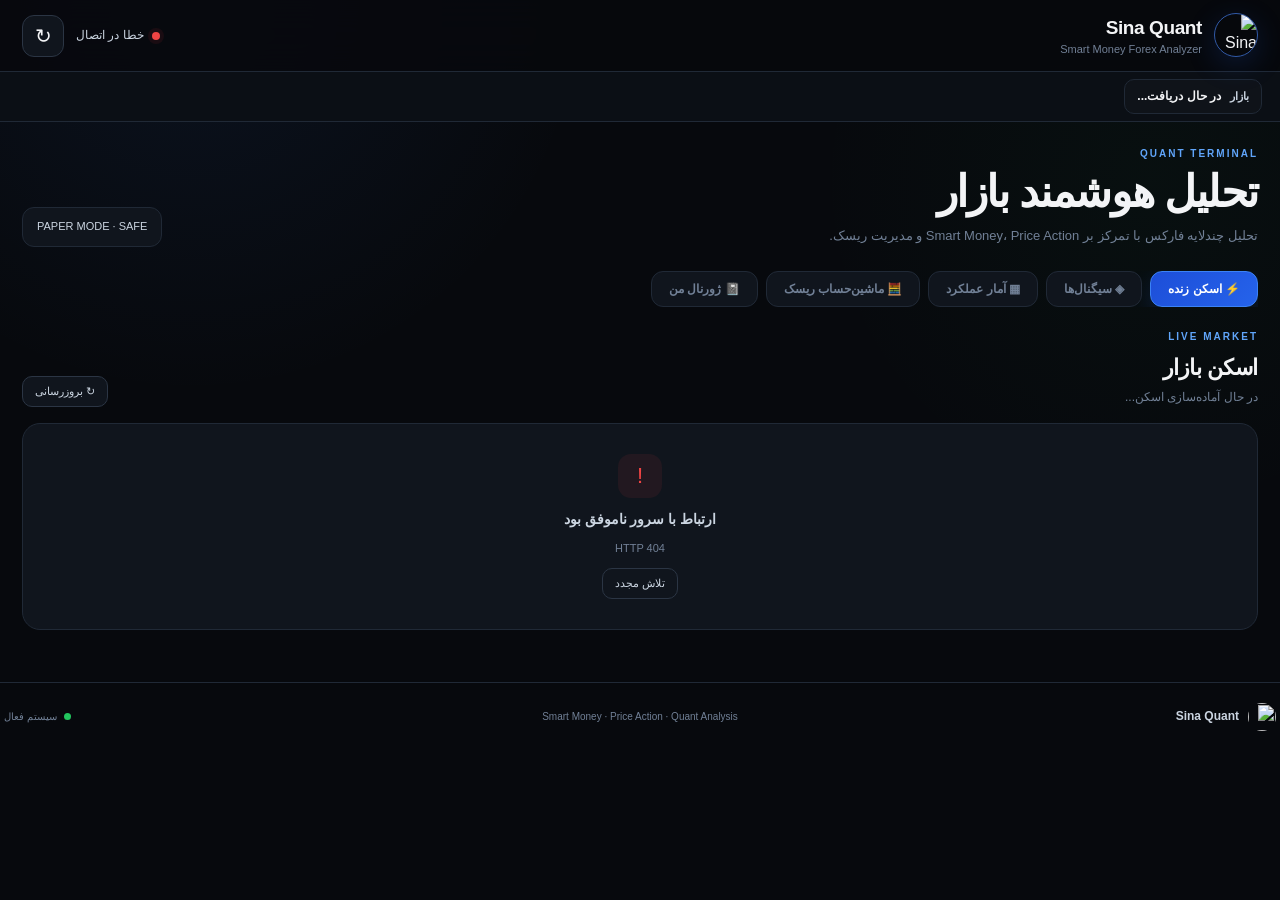
==== commit fb0413ff: "feat: add frontend grade badges, A+ setup indicators, and UI enhancements - Add Super Quant Grade ba" ====
--- a/frontend/index.html
+++ b/frontend/index.html
@@ -235,91 +235,14 @@
 .row-item:last-child{border-bottom:0}
 .row-item small{display:block;color:var(--muted);font-size:10px}
 .badge-low{display:inline-block;padding:2px 7px;border-radius:999px;background:rgba(245,158,11,.12);color:var(--orange);font-size:9px;font-weight:800}
+.grade-badge{display:inline-flex;align-items:center;padding:3px 8px;border-radius:6px;font-size:10px;font-weight:900;letter-spacing:.5px;margin-right:6px}
+.grade-a-plus{background:linear-gradient(135deg,#f59e0b,#d97706);color:#fff;box-shadow:0 0 10px rgba(245,158,11,.4)}
+.grade-a{background:linear-gradient(135deg,#2563eb,#1d4ed8);color:#fff}
+.grade-b{background:rgba(255,255,255,.08);color:var(--text-soft)}
+.milestone-badge{font-size:10px;color:var(--blue);background:rgba(96,165,250,.1);padding:2px 6px;border-radius:6px;margin-top:2px;display:inline-block}
 .del-btn{border:1px solid var(--border-light);border-radius:8px;background:transparent;color:var(--muted);padding:4px 9px;cursor:pointer;font-size:12px}
 .del-btn:hover{color:var(--red);border-color:var(--red)}
 @media (max-width:480px){.row-item{grid-template-columns:1fr 1fr}}
-
-/* ==================== RESPONSIVE MULTI-PANEL UI UPGRADE ====================
-   UI-only enhancement. Reuses the existing theme tokens; no API or JS changes.
-============================================================================= */
-.app{max-width:1600px}
-main{padding:clamp(14px,2vw,28px)}
-.header{padding-inline:clamp(14px,2vw,26px)}
-.hero{padding:clamp(16px,2vw,24px);border:1px solid var(--border);border-radius:calc(var(--radius) + 4px);background:linear-gradient(120deg,rgba(96,165,250,.055),transparent 55%),var(--bg-soft)}
-.hero-status{border-color:var(--border-light)}
-.tabs{position:sticky;top:72px;z-index:30;padding:8px;margin-inline:-8px;background:rgba(7,9,13,.9);-webkit-backdrop-filter:blur(16px);backdrop-filter:blur(16px);border:1px solid var(--border);border-radius:16px}
-.tab-btn{min-height:42px}
-.tab-panel.active{min-width:0}
-#tab-live.active,#tab-signals.active,#tab-stats.active,#tab-risk.active,#tab-journal.active{display:grid;grid-template-columns:repeat(12,minmax(0,1fr));align-items:start;gap:18px}
-#tab-live>.section-head,#tab-live>#live-results,
-#tab-signals>.section-head,#tab-signals>#signals-filters,#tab-signals>#signals-list,
-#tab-stats>.section-head,#tab-stats>.stats-grid,#tab-stats>.criteria-card,
-#tab-risk>.section-head,#tab-risk>.form-card,
-#tab-journal>.section-head,#tab-journal>#journal-lock,#tab-journal>#journal-body{grid-column:1/-1;min-width:0}
-#tab-live>.section-head,#tab-signals>.section-head,#tab-stats>.section-head,#tab-risk>.section-head,#tab-journal>.section-head{margin-bottom:0}
-#live-results{grid-template-columns:repeat(12,minmax(0,1fr))}
-#live-results>.signal-card{grid-column:span 4;min-width:0}
-#tab-stats>.stats-grid{grid-template-columns:repeat(5,minmax(0,1fr))}
-#tab-stats>.criteria-card{margin:0}
-#tab-journal>#journal-body{display:contents}
-#journal-body>#j-guard,#journal-body>#j-verdict,#journal-body>#j-stats,
-#journal-body>.form-card,#journal-body>button{grid-column:1/-1;min-width:0}
-.signal-card,.stat-card,.criteria-card,.form-card{transition:border-color .18s ease,transform .18s ease,box-shadow .18s ease}
-.signal-card:hover,.stat-card:hover,.criteria-card:hover{border-color:var(--border-light);box-shadow:0 14px 38px rgba(0,0,0,.22)}
-.section-head h2{font-size:clamp(19px,2vw,24px)}
-.field input:focus,.field select:focus,button:focus-visible,.tab-btn:focus-visible,.mini-btn:focus-visible{outline:2px solid var(--blue);outline-offset:2px}
-button,.mini-btn,.tab-btn{touch-action:manipulation}
-.history-list,.form-card,#signals-list,#j-list,#j-tags{min-width:0;overflow-wrap:anywhere}
-@media (min-width:1200px){
-  #tab-live>.section-head{align-items:center}
-  #tab-stats>.criteria-card{grid-column:span 6}
-  #tab-risk>.form-card{max-width:none}
-  #tab-journal>#journal-body>.form-card{grid-column:span 6}
-}
-@media (min-width:761px) and (max-width:1199px){
-  #live-results>.signal-card{grid-column:span 6}
-  #tab-stats>.stats-grid{grid-template-columns:repeat(3,minmax(0,1fr))}
-  #tab-stats>.criteria-card{grid-column:span 6}
-  #tab-journal>#journal-body>.form-card{grid-column:span 6}
-}
-@media (max-width:760px){
-  .header{position:sticky;top:0;min-height:64px}
-  .brand-logo,.brand-icon{width:38px;height:38px}
-  .brand-text strong{font-size:16px}
-  .brand-text span{font-size:10px}
-  .header-actions{gap:8px}
-  .connection{max-width:120px;font-size:10px}
-  .refresh-btn{width:40px;height:40px}
-  .tabs{top:64px;gap:6px;margin-bottom:14px;padding:6px}
-  .tab-btn{padding:9px 12px;font-size:11px}
-  .hero{align-items:flex-start;flex-direction:column;gap:12px;margin-bottom:16px}
-  .hero-status{white-space:normal}
-  #live-results>.signal-card{grid-column:1/-1}
-  #tab-stats>.stats-grid{grid-template-columns:repeat(2,minmax(0,1fr))}
-  #tab-stats>.criteria-card{grid-column:1/-1}
-  #tab-journal>#journal-body>.form-card{grid-column:1/-1}
-  .section-head{align-items:flex-start}
-  .section-head h2{font-size:19px}
-  .section-head .mini-btn{flex-shrink:0}
-}
-@media (max-width:420px){
-  main{padding:12px}
-  .header{padding-inline:12px}
-  .brand{gap:8px}
-  .brand-text span{max-width:145px;overflow:hidden;text-overflow:ellipsis;white-space:nowrap}
-  .connection{gap:5px;max-width:100px}
-  .signal-data{grid-template-columns:repeat(3,minmax(0,1fr))}
-  .data-cell{padding:7px 5px}
-  .data-cell strong{font-size:10px;overflow-wrap:anywhere}
-  #tab-stats>.stats-grid{gap:9px}
-  .stat-card{padding:12px}
-  .row-item{grid-template-columns:repeat(2,minmax(0,1fr))}
-}
-@media (prefers-reduced-motion:reduce){
-  html{scroll-behavior:auto}
-  *,*::before,*::after{animation-duration:.01ms!important;animation-iteration-count:1!important;transition-duration:.01ms!important}
-}
-
 </style>
 </head>
 
@@ -418,6 +341,7 @@
         <div class="stat-card"><div class="stat-icon">PF</div><div class="stat-label">Profit Factor</div><div id="stat-pf" class="stat-value">—</div><div class="stat-sub">ضریب سودآوری (R)</div></div>
         <div class="stat-card"><div class="stat-icon">R</div><div class="stat-label">Total R</div><div id="stat-r" class="stat-value">—</div><div class="stat-sub">مجموع R</div></div>
         <div class="stat-card"><div class="stat-icon red">↓</div><div class="stat-label">Max Drawdown</div><div id="stat-dd" class="stat-value">—</div><div class="stat-sub">بیشینه افت (با ۱٪ ریسک)</div></div>
+        <div class="stat-card primary"><div class="stat-icon">🎲</div><div class="stat-label">Monte Carlo P95 DD</div><div id="stat-mc-dd" class="stat-value"><span class="num">8.5%</span></div><div class="stat-sub">دراودان احتمالی ۵۰۰ شبیه‌سازی</div></div>
         <div class="stat-card"><div class="stat-icon">PIP</div><div class="stat-label">Total Pips</div><div id="stat-pips" class="stat-value">—</div><div class="stat-sub">مجموع پیپ</div></div>
         <div class="stat-card"><div class="stat-icon orange">◉</div><div class="stat-label">Open Signals</div><div id="stat-open" class="stat-value">—</div><div class="stat-sub">سیگنال‌های باز</div></div>
       </div>
@@ -705,13 +629,15 @@
   const tp = s.suggested_tp ?? s.tp;
   const reasons = (Array.isArray(s.reasons) ? s.reasons : []).slice(0, 8);
   const score = Number(s.score);
+  const grade = s.grade || (hasSignal ? 'A+' : '-');
+  const gradeCls = grade === 'A++' || grade === 'A+' ? 'grade-a-plus' : (grade === 'A' ? 'grade-a' : 'grade-b');
 
   return `
   <article class="signal-card ${state}" data-card-symbol="${esc(sym)}">
     <div class="signal-top">
       <div class="signal-symbol">
         <span class="symbol-flag">${flag(sym)}</span>
-        <div><strong>${esc(s.name || symName(sym))}</strong><span>${esc(sym)}</span></div>
+        <div><strong>${esc(s.name || symName(sym))} ${hasSignal ? `<span class="grade-badge ${gradeCls}">ستاپ ${esc(grade)}</span>` : ''}</strong><span>${esc(sym)}</span></div>
       </div>
       <div class="signal-direction ${state}">${STATE_FA[state]}</div>
     </div>
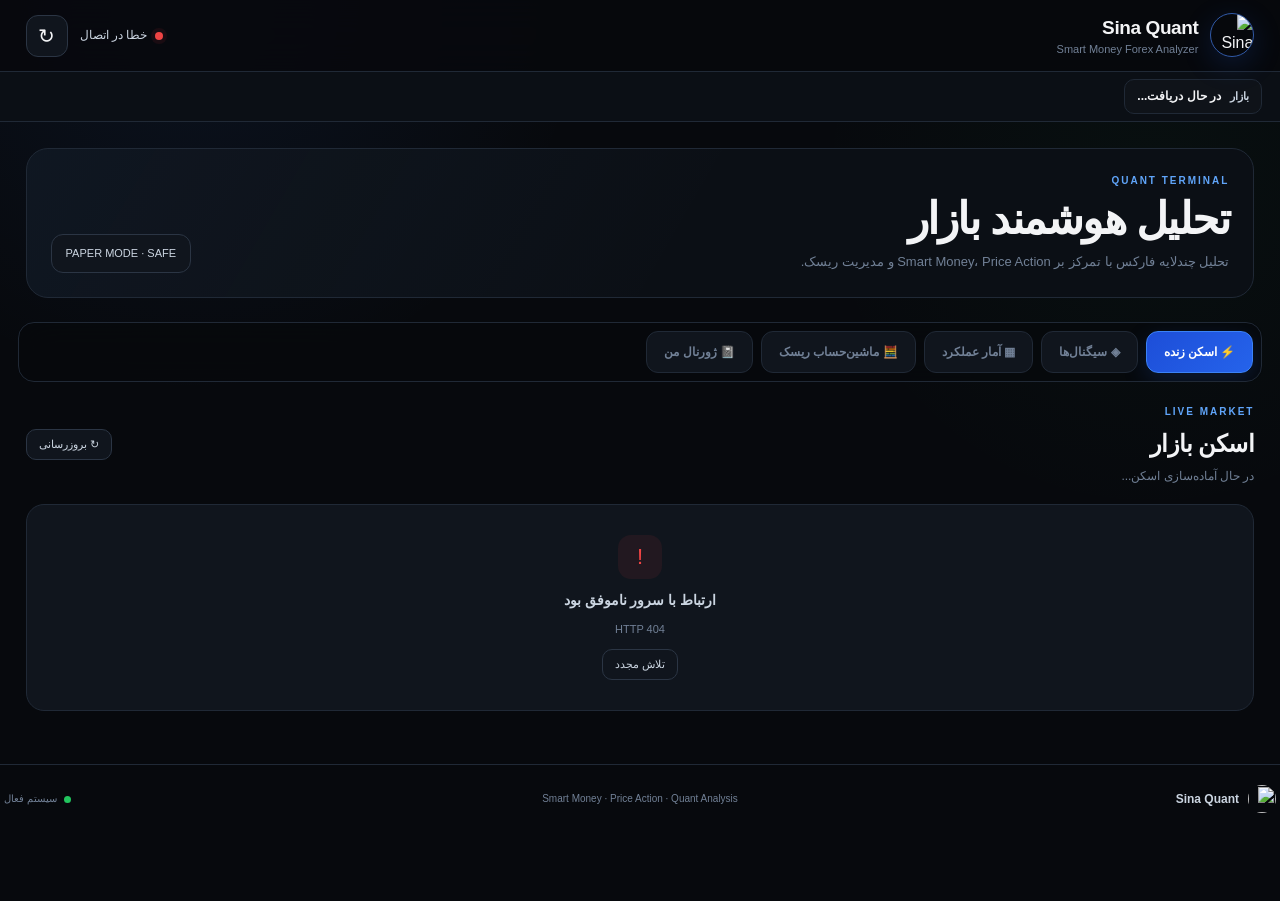
==== commit 776f49e0: "ui: preserve journal grid when unlocked (#19) * ui: enhance responsive multi-panel dashboard layout " ====
--- a/frontend/index.html
+++ b/frontend/index.html
@@ -13,6 +13,8 @@
 <link rel="manifest" href="./manifest.json">
 <link rel="icon" type="image/png" sizes="192x192" href="/static/icon-192.png">
 <link rel="apple-touch-icon" href="/static/icon-192.png">
+<!-- احراز هویت /api (قبل از اسکریپت اصلی اپ) -->
+<script src="/static/tg-auth.js"></script>
 <style>
 :root{--bg:#07090d;--bg-soft:#0b0f15;--panel:#10151d;--panel-2:#141a23;--border:#202936;--border-light:#2b3544;--text:#f3f4f6;--text-soft:#cbd5e1;--muted:#718096;--blue:#60a5fa;--blue-dark:#3b82f6;--green:#22c55e;--red:#ef4444;--orange:#f59e0b;--radius:18px}
 *{box-sizing:border-box;margin:0;padding:0}
@@ -243,6 +245,88 @@
 .del-btn{border:1px solid var(--border-light);border-radius:8px;background:transparent;color:var(--muted);padding:4px 9px;cursor:pointer;font-size:12px}
 .del-btn:hover{color:var(--red);border-color:var(--red)}
 @media (max-width:480px){.row-item{grid-template-columns:1fr 1fr}}
+
+/* ==================== RESPONSIVE MULTI-PANEL UI UPGRADE ====================
+   UI-only enhancement. Reuses the existing theme tokens; no API or JS changes.
+============================================================================= */
+.app{max-width:1600px}
+main{padding:clamp(14px,2vw,28px)}
+.header{padding-inline:clamp(14px,2vw,26px)}
+.hero{padding:clamp(16px,2vw,24px);border:1px solid var(--border);border-radius:calc(var(--radius) + 4px);background:linear-gradient(120deg,rgba(96,165,250,.055),transparent 55%),var(--bg-soft)}
+.hero-status{border-color:var(--border-light)}
+.tabs{position:sticky;top:72px;z-index:30;padding:8px;margin-inline:-8px;background:rgba(7,9,13,.9);-webkit-backdrop-filter:blur(16px);backdrop-filter:blur(16px);border:1px solid var(--border);border-radius:16px}
+.tab-btn{min-height:42px}
+.tab-panel.active{min-width:0}
+#tab-live.active,#tab-signals.active,#tab-stats.active,#tab-risk.active,#tab-journal.active{display:grid;grid-template-columns:repeat(12,minmax(0,1fr));align-items:start;gap:18px}
+#tab-live>.section-head,#tab-live>#live-results,
+#tab-signals>.section-head,#tab-signals>#signals-filters,#tab-signals>#signals-list,
+#tab-stats>.section-head,#tab-stats>.stats-grid,#tab-stats>.criteria-card,
+#tab-risk>.section-head,#tab-risk>.form-card,
+#tab-journal>.section-head,#tab-journal>#journal-lock,#tab-journal>#journal-body{grid-column:1/-1;min-width:0}
+#tab-live>.section-head,#tab-signals>.section-head,#tab-stats>.section-head,#tab-risk>.section-head,#tab-journal>.section-head{margin-bottom:0}
+#live-results{grid-template-columns:repeat(12,minmax(0,1fr))}
+#live-results>.signal-card{grid-column:span 4;min-width:0}
+#tab-stats>.stats-grid{grid-template-columns:repeat(5,minmax(0,1fr))}
+#tab-stats>.criteria-card{margin:0}
+#tab-journal>#journal-body[style*="display: block"]{display:grid!important;grid-template-columns:repeat(12,minmax(0,1fr));gap:18px}
+#journal-body>#j-guard,#journal-body>#j-verdict,#journal-body>#j-stats,
+#journal-body>.form-card,#journal-body>button{grid-column:1/-1;min-width:0}
+.signal-card,.stat-card,.criteria-card,.form-card{transition:border-color .18s ease,transform .18s ease,box-shadow .18s ease}
+.signal-card:hover,.stat-card:hover,.criteria-card:hover{border-color:var(--border-light);box-shadow:0 14px 38px rgba(0,0,0,.22)}
+.section-head h2{font-size:clamp(19px,2vw,24px)}
+.field input:focus,.field select:focus,button:focus-visible,.tab-btn:focus-visible,.mini-btn:focus-visible{outline:2px solid var(--blue);outline-offset:2px}
+button,.mini-btn,.tab-btn{touch-action:manipulation}
+.history-list,.form-card,#signals-list,#j-list,#j-tags{min-width:0;overflow-wrap:anywhere}
+@media (min-width:1200px){
+  #tab-live>.section-head{align-items:center}
+  #tab-stats>.criteria-card{grid-column:span 6}
+  #tab-risk>.form-card{max-width:none}
+  #tab-journal>#journal-body>.form-card{grid-column:span 6}
+}
+@media (min-width:761px) and (max-width:1199px){
+  #live-results>.signal-card{grid-column:span 6}
+  #tab-stats>.stats-grid{grid-template-columns:repeat(3,minmax(0,1fr))}
+  #tab-stats>.criteria-card{grid-column:span 6}
+  #tab-journal>#journal-body>.form-card{grid-column:span 6}
+}
+@media (max-width:760px){
+  .header{position:sticky;top:0;min-height:64px}
+  .brand-logo,.brand-icon{width:38px;height:38px}
+  .brand-text strong{font-size:16px}
+  .brand-text span{font-size:10px}
+  .header-actions{gap:8px}
+  .connection{max-width:120px;font-size:10px}
+  .refresh-btn{width:40px;height:40px}
+  .tabs{top:64px;gap:6px;margin-bottom:14px;padding:6px}
+  .tab-btn{padding:9px 12px;font-size:11px}
+  .hero{align-items:flex-start;flex-direction:column;gap:12px;margin-bottom:16px}
+  .hero-status{white-space:normal}
+  #live-results>.signal-card{grid-column:1/-1}
+  #tab-stats>.stats-grid{grid-template-columns:repeat(2,minmax(0,1fr))}
+  #tab-stats>.criteria-card{grid-column:1/-1}
+  #tab-journal>#journal-body>.form-card{grid-column:1/-1}
+  .section-head{align-items:flex-start}
+  .section-head h2{font-size:19px}
+  .section-head .mini-btn{flex-shrink:0}
+}
+@media (max-width:420px){
+  main{padding:12px}
+  .header{padding-inline:12px}
+  .brand{gap:8px}
+  .brand-text span{max-width:145px;overflow:hidden;text-overflow:ellipsis;white-space:nowrap}
+  .connection{gap:5px;max-width:100px}
+  .signal-data{grid-template-columns:repeat(3,minmax(0,1fr))}
+  .data-cell{padding:7px 5px}
+  .data-cell strong{font-size:10px;overflow-wrap:anywhere}
+  #tab-stats>.stats-grid{gap:9px}
+  .stat-card{padding:12px}
+  .row-item{grid-template-columns:repeat(2,minmax(0,1fr))}
+}
+@media (prefers-reduced-motion:reduce){
+  html{scroll-behavior:auto}
+  *,*::before,*::after{animation-duration:.01ms!important;animation-iteration-count:1!important;transition-duration:.01ms!important}
+}
+
 </style>
 </head>
 
@@ -547,9 +631,17 @@
 async function apiFetch(path, ms = 45000) {
   const ctrl = new AbortController();
   const timer = setTimeout(() => ctrl.abort(), ms);
+  const headers = {Accept: 'application/json'};
+  // هدر احراز هویت از tg-auth.js (کلید ادمین). اگر کلیدی نبود، بدون هدر می‌رویم
+  // و سرور 403 برمی‌گرداند که با همان مدیریت خطای موجود نمایش داده می‌شود.
+  try {
+    const auth = (window.TgAuth && typeof window.TgAuth.getAuthHeader === 'function')
+      ? await window.TgAuth.getAuthHeader() : '';
+    if (auth) headers['Authorization'] = auth;
+  } catch (e) {}
   try {
     const r = await fetch(API + path, {
-      cache: 'no-store', headers: {Accept: 'application/json'}, signal: ctrl.signal
+      cache: 'no-store', headers, signal: ctrl.signal
     });
     if (!r.ok) throw new Error(`HTTP ${r.status}`);
     return await r.json();
@@ -569,7 +661,7 @@
 
 const loadingCard = msg => `<div class="loading-card"><div class="spinner"></div><span>${esc(msg)}</span></div>`;
 const emptyCard = (title, sub = '') => `<div class="empty-card"><div class="empty-icon">∅</div><h3>${esc(title)}</h3>${sub ? `<p>${esc(sub)}</p>` : ''}</div>`;
-const errorCard = (msg, retry) => `<div class="error-card"><div class="error-icon">!</div><strong>ارتباط با سرور ناموفق بود</strong><p>${esc(msg)}</p><button class="mini-btn" type="button" onclick="${retry}">تلاش مجدد</button></div>`;
+const errorCard = (msg, retry) => `<div class="error-card"><div class="error-icon">!</div><strong>ارتباط با سرور ناموفق بود</strong><p>${esc(msg)}</p><button class="mini-btn" type="button" onclick="${esc(retry)}">تلاش مجدد</button></div>`;
 
 /* ============================ TICKER ============================ */
 function renderTicker(items) {
@@ -629,7 +721,7 @@
   const tp = s.suggested_tp ?? s.tp;
   const reasons = (Array.isArray(s.reasons) ? s.reasons : []).slice(0, 8);
   const score = Number(s.score);
-  const grade = s.grade || (hasSignal ? 'A+' : '-');
+  const grade = s.grade || (hasSignal ? 'B' : '-');
   const gradeCls = grade === 'A++' || grade === 'A+' ? 'grade-a-plus' : (grade === 'A' ? 'grade-a' : 'grade-b');
 
   return `
@@ -749,7 +841,7 @@
     ${hasPnl
       ? `<div class="history-pnl">نتیجه<strong class="num ${Number(pnl) >= 0 ? 'positive' : 'negative'}">${fmtS(pnl, 1)} پیپ</strong></div>`
       : `<div class="history-score">امتیاز<strong class="num">${Number.isFinite(Number(s.score)) ? Number(s.score).toFixed(2) : '—'}</strong></div>`}
-    <span class="history-status ${status.toLowerCase()}">${STATUS_FA[status] || esc(status)}</span>
+    <span class="history-status ${esc(status.toLowerCase())}">${STATUS_FA[status] || esc(status)}</span>
   </article>`;
 }
 
@@ -831,7 +923,16 @@
 }
 
 /* ============================ RISK + JOURNAL ============================ */
-const KEY_STORE = 'sq_admin_key';
+const KEY_STORE = 'sina_admin_key';
+// مهاجرت از کلیدهای قدیمی (sq_admin_key در localStorage/sessionStorage) — idempotent
+try {
+  if (!localStorage.getItem(KEY_STORE)) {
+    const legacy = localStorage.getItem('sq_admin_key') || sessionStorage.getItem('sq_admin_key') || '';
+    if (legacy) localStorage.setItem(KEY_STORE, legacy);
+  }
+  if (sessionStorage.getItem('sq_admin_key')) sessionStorage.removeItem('sq_admin_key');
+  if (localStorage.getItem('sq_admin_key')) localStorage.removeItem('sq_admin_key');
+} catch (e) {}
 const getKey = () => { try { return localStorage.getItem(KEY_STORE) || ''; } catch (e) { return ''; } };
 const setKey = v => { try { if (v) localStorage.setItem(KEY_STORE, v); else localStorage.removeItem(KEY_STORE); } catch (e) {} };
 
@@ -843,7 +944,14 @@
   const timer = setTimeout(() => ctrl.abort(), ms);
   const headers = {Accept: 'application/json'};
   if (body !== undefined) headers['Content-Type'] = 'application/json';
-  if (withKey) headers['X-Admin-Key'] = getKey();
+  if (withKey) {
+    headers['X-Admin-Key'] = getKey();
+    try {
+      const auth = (window.TgAuth && typeof window.TgAuth.getAuthHeader === 'function')
+        ? await window.TgAuth.getAuthHeader() : '';
+      if (auth) headers['Authorization'] = auth;
+    } catch (e) {}
+  }
   try {
     const r = await fetch(API + path, {
       method, headers, cache: 'no-store', signal: ctrl.signal,
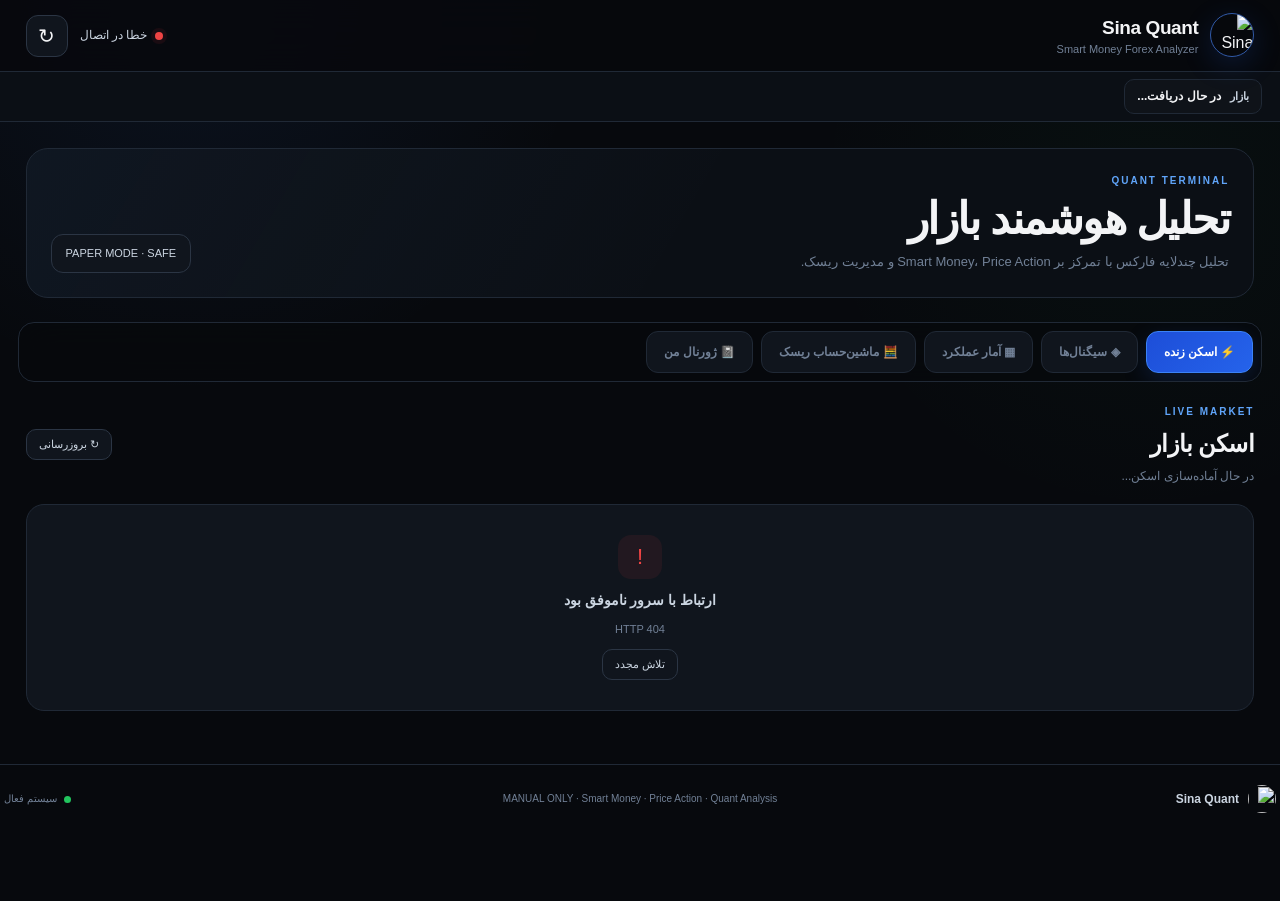
==== commit 829c44fd: "feat: implement manual-only trading lifecycle and architecture contract" ====
--- a/frontend/index.html
+++ b/frontend/index.html
@@ -525,7 +525,30 @@
         <div id="j-stats" class="stats-grid"></div>
 
         <div class="form-card">
-          <h3>ثبت معامله‌ی بسته‌شده</h3>
+          <h3>ثبت ورود واقعی (فقط بعد از اجرای دستی شما)</h3>
+          <p class="small-note">این فرم فقط رویداد دستی را ثبت می‌کند؛ هیچ سفارش یا ارتباطی با بروکر ندارد. پیشنهاد سیگنال به‌تنهایی معامله محسوب نمی‌شود.</p>
+          <div class="form-grid">
+            <div class="field"><label for="mp-symbol">نماد</label><input id="mp-symbol" list="sym-list" placeholder="EURUSD" autocapitalize="characters"></div>
+            <div class="field"><label for="mp-side">جهت</label><select id="mp-side"><option value="BUY">خرید (BUY)</option><option value="SELL">فروش (SELL)</option></select></div>
+            <div class="field"><label for="mp-entry">قیمت ورود واقعی</label><input id="mp-entry" type="number" step="any" inputmode="decimal"></div>
+            <div class="field"><label for="mp-sl">حد ضرر اولیه</label><input id="mp-sl" type="number" step="any" inputmode="decimal"></div>
+            <div class="field"><label for="mp-tp">حد سود اولیه (اختیاری)</label><input id="mp-tp" type="number" step="any" inputmode="decimal"></div>
+            <div class="field"><label for="mp-lots">حجم واقعی (لات)</label><input id="mp-lots" type="number" min="0.000001" step="any" inputmode="decimal"></div>
+            <div class="field"><label for="mp-opened-at">زمان ورود واقعی (اختیاری، ساعت محلی)</label><input id="mp-opened-at" type="datetime-local"></div>
+            <div class="field"><label for="mp-version">نسخه استراتژی (اختیاری)</label><input id="mp-version" maxlength="80" placeholder="مثلاً SMC-v2"></div>
+            <div class="field"><label for="mp-note">یادداشت (اختیاری)</label><input id="mp-note" maxlength="500"></div>
+          </div>
+          <button id="mp-open-btn" class="primary-btn" type="button" onclick="openManualPosition()">ثبت ورود دستی</button>
+          <div id="mp-open-msg" class="msg"></div>
+        </div>
+
+        <div class="form-card">
+          <div class="section-head"><div><h3>موقعیت‌های دستی</h3><p>حجم باز، خروج جزئی/کامل و سابقه رویدادها</p></div><button class="mini-btn" type="button" onclick="loadManualPositions()">↻</button></div>
+          <div id="mp-list"><p class="small-note">در حال دریافت موقعیت‌ها...</p></div>
+        </div>
+
+        <div class="form-card">
+          <h3>ثبت سریع معامله بسته‌شده (سازگاری با سوابق قدیمی)</h3><p class="small-note">برای معاملات جدید از فرم ورود دستی و ثبت خروج استفاده کن. یک معامله را در هر دو مسیر ثبت نکن تا آمار دوباره‌شماری نشود.</p>
           <div class="form-grid">
             <div class="field"><label for="jt-symbol">نماد</label><input id="jt-symbol" list="sym-list" placeholder="EURUSD" autocapitalize="characters"></div>
             <div class="field"><label for="jt-side">جهت</label>
@@ -552,7 +575,7 @@
 
   <footer class="app-footer">
     <div class="footer-brand"><img class="footer-logo" src="/static/icon-192.png" width="28" height="28" alt=""><span>Sina Quant</span></div>
-    <div class="footer-center">Smart Money · Price Action · Quant Analysis</div>
+    <div class="footer-center">MANUAL ONLY · Smart Money · Price Action · Quant Analysis</div>
     <div class="footer-status"><span class="footer-dot"></span>سیستم فعال</div>
   </footer>
 
@@ -1066,8 +1089,11 @@
 function renderGuard(g) {
   const map = {ok: '🟢 امروز در محدوده‌ی امن هستی', warn: '🟠 نزدیک سقف روزانه‌ای', stop: '🔴 امروز دیگر معامله‌ی جدید باز نکن'};
   const why = (g.reasons || []).map(esc).join(' · ');
+  const costs = Object.entries(g.recorded_costs_by_currency_today || {})
+    .map(([currency, amount]) => `${fmtN(amount,2)} ${esc(currency)}`).join(' · ');
   $('j-guard').innerHTML = `<div class="guard ${esc(g.state)}"><strong>${map[g.state] || ''}</strong>
-    <small>امروز: <span class="num">${fmtS(g.today_r)}R</span> · ${g.trades_today} معامله${why ? ' · ' + why : ''}</small></div>`;
+    <small>امروز: <span class="num">${fmtS(g.today_r)}R</span> · ${g.trades_today} معامله${why ? ' · ' + why : ''}</small>
+    <small>مبنای نگهبان: R ناخالص؛ هزینه‌های ثبت‌شده از R کسر نشده‌اند${costs ? ' · هزینه امروز: ' + costs : ''}</small></div>`;
 }
 
 function renderJStats(st) {
@@ -1078,13 +1104,18 @@
     ? `بازه ۹۵٪: ${fmtS(s.expectancy_ci95[0], 2)} تا ${fmtS(s.expectancy_ci95[1], 2)}` : 'بازه: نامشخص';
   const card = (label, val, sub, cls = '') =>
     `<div class="stat-card"><div class="stat-label">${label}</div><div class="stat-value ${cls}"><span class="num">${val}</span></div><div class="stat-sub">${sub}</div></div>`;
+  const costs = st.manual_position_costs_by_currency || {};
+  const costText = Object.keys(costs).length
+    ? Object.entries(costs).map(([currency, amount]) => `${fmtN(amount,2)} ${esc(currency)}`).join(' · ')
+    : 'هزینه‌ای ثبت نشده';
   $('j-stats').innerHTML =
     card('تعداد معاملات', s.n, 'بسته‌شده') +
     card('Win Rate', `${(s.win_rate * 100).toFixed(1)}%`, `سربه‌سر: ${(s.breakeven_win_rate * 100).toFixed(1)}%`) +
     card('امید ریاضی (R)', fmtS(s.expectancy_r, 3), ci, s.expectancy_r > 0 ? 'positive' : 'negative') +
     card('Profit Factor', fmtN(s.profit_factor, 2), 'ضریب سودآوری') +
-    card('مجموع R', fmtS(s.total_r, 2), 'کل', s.total_r > 0 ? 'positive' : 'negative') +
-    card('افت فعلی', fmtN(st.drawdown && st.drawdown.current_dd_r, 2) + 'R', `بیشترین: ${fmtN(st.drawdown && st.drawdown.max_dd_r, 2)}R`);
+    card('مجموع R', fmtS(s.total_r, 2), 'R ناخالص؛ پیش از هزینه‌ها', s.total_r > 0 ? 'positive' : 'negative') +
+    card('افت فعلی', fmtN(st.drawdown && st.drawdown.current_dd_r, 2) + 'R', `بیشترین: ${fmtN(st.drawdown && st.drawdown.max_dd_r, 2)}R`) +
+    card('هزینه‌های ثبت‌شده', costText, 'تبدیل ارز و کسر از R انجام نشده');
 }
 
 function renderTags(list) {
@@ -1108,16 +1139,187 @@
     </div>`).join('') : '<p class="small-note">هنوز معامله‌ای ثبت نشده.</p>';
 }
 
+function localDateTimeValue(date = new Date()) {
+  const local = new Date(date.getTime() - date.getTimezoneOffset() * 60000);
+  return local.toISOString().slice(0, 16);
+}
+
+function getManualIdempotencyKey(scope, payload) {
+  const signature = JSON.stringify(payload);
+  const storageKey = `sq_manual_idem_${scope}`;
+  try {
+    const saved = JSON.parse(sessionStorage.getItem(storageKey) || 'null');
+    if (saved && saved.signature === signature && saved.key) return saved.key;
+  } catch (e) {}
+  const token = (window.crypto && typeof window.crypto.randomUUID === 'function')
+    ? window.crypto.randomUUID() : `${Date.now()}-${Math.random().toString(16).slice(2)}`;
+  const key = `manual-${token}`.slice(0, 128);
+  try { sessionStorage.setItem(storageKey, JSON.stringify({signature, key})); } catch (e) {}
+  return key;
+}
+
+function clearManualIdempotencyKey(scope) {
+  try { sessionStorage.removeItem(`sq_manual_idem_${scope}`); } catch (e) {}
+}
+
+function renderManualPositions(positions) {
+  const host = $('mp-list');
+  if (!host) return;
+  if (!positions.length) {
+    host.innerHTML = '<p class="small-note">هنوز موقعیت دستی ثبت نشده است.</p>';
+    return;
+  }
+  host.innerHTML = positions.map(p => {
+    const id = Number(p.id);
+    const initial = Number(p.initial_lots) || 0;
+    const closed = Number(p.closed_lots) || 0;
+    const remaining = Math.max(0, initial - closed);
+    const open = String(p.status).toUpperCase() === 'OPEN';
+    return `<div class="form-card" style="margin:12px 0;border-color:var(--border-light)">
+      <div class="row-item">
+        <div><strong>${esc(p.symbol)} · ${esc(p.side)}</strong><small>${esc(p.status)} · ورود: ${esc(String(p.opened_at || '').replace('T',' ').slice(0,19))}</small></div>
+        <div class="num">${fmtP(p.entry_price,p.symbol)}<small>قیمت ورود واقعی</small></div>
+        <div class="num">${fmtP(p.stop_loss,p.symbol)}<small>SL اولیه</small></div>
+        <div class="num">${fmtP(p.take_profit,p.symbol)}<small>TP اولیه</small></div>
+        <div class="num">${fmtN(initial,3)}<small>حجم اولیه</small></div>
+        <div class="num">${fmtN(remaining,3)}<small>حجم باقی‌مانده</small></div>
+      </div>
+      ${open ? `<div class="form-grid" style="margin-top:12px">
+        <div class="field"><label for="mp-current-sl-${id}">SL فعلی</label><input id="mp-current-sl-${id}" type="number" step="any" value="${esc(p.current_stop_loss)}" inputmode="decimal"></div>
+        <div class="field"><label for="mp-current-tp-${id}">TP فعلی</label><input id="mp-current-tp-${id}" type="number" step="any" value="${p.current_take_profit == null ? '' : esc(p.current_take_profit)}" inputmode="decimal"></div>
+        <div class="field"><label for="mp-close-lots-${id}">حجم خروج</label><input id="mp-close-lots-${id}" type="number" min="0.000001" max="${remaining}" step="any" value="${remaining}" inputmode="decimal"></div>
+        <div class="field"><label for="mp-close-price-${id}">قیمت خروج واقعی</label><input id="mp-close-price-${id}" type="number" step="any" inputmode="decimal"></div>
+        <div class="field"><label for="mp-close-cost-${id}">هزینه این خروج (اختیاری)</label><input id="mp-close-cost-${id}" type="number" min="0" step="any" value="0" inputmode="decimal"></div>
+        <div class="field"><label for="mp-close-time-${id}">زمان خروج واقعی (ساعت محلی)</label><input id="mp-close-time-${id}" type="datetime-local" value="${localDateTimeValue()}"></div>
+        <div class="field"><label for="mp-close-currency-${id}">ارز هزینه</label><input id="mp-close-currency-${id}" maxlength="8" placeholder="USD"></div>
+      </div>
+      <button class="mini-btn" type="button" onclick="updateManualStops(${id})">ثبت تغییر SL / TP دستی</button>
+      <button class="primary-btn" type="button" onclick="closeManualPosition(${id})">ثبت خروج جزئی / کامل دستی</button>` : `<p class="small-note">بسته‌شده در: ${esc(String(p.closed_at || '').replace('T',' ').slice(0,19))}</p>`}
+      <div style="margin-top:10px"><button class="mini-btn" type="button" onclick="loadManualPositionEvents(${id})">نمایش تاریخچه رویدادها</button></div>
+      <div id="mp-events-${id}" class="small-note" style="margin-top:8px"></div>
+    </div>`;
+  }).join('');
+}
+
+async function loadManualPositions() {
+  if (!journalShow()) return;
+  try {
+    const data = await api2('GET', '/api/manual-positions?limit=100', undefined, true);
+    renderManualPositions(data.positions || []);
+  } catch (e) {
+    const host = $('mp-list');
+    if (host) host.innerHTML = `<p class="msg bad">${esc(e.message)}</p>`;
+    handleJournalError(e);
+  }
+}
+
+async function openManualPosition() {
+  const body = {
+    symbol: $('mp-symbol').value.trim().toUpperCase(),
+    side: $('mp-side').value,
+    entry_price: numVal('mp-entry'),
+    stop_loss: numVal('mp-sl'),
+    take_profit: numVal('mp-tp'),
+    lots: numVal('mp-lots'),
+    opened_at: $('mp-opened-at').value ? new Date($('mp-opened-at').value).toISOString() : null,
+    strategy_version: $('mp-version').value.trim() || null,
+    note: $('mp-note').value.trim() || null
+  };
+  body.idempotency_key = getManualIdempotencyKey('open', body);
+  if (!body.symbol || body.entry_price === null || body.stop_loss === null || body.lots === null) {
+    $('mp-open-msg').textContent = 'نماد، قیمت ورود، حد ضرر و حجم واقعی الزامی است.';
+    $('mp-open-msg').className = 'msg bad';
+    return;
+  }
+  const btn = $('mp-open-btn');
+  btn.disabled = true;
+  try {
+    const data = await api2('POST', '/api/manual-positions', body, true);
+    clearManualIdempotencyKey('open');
+    $('mp-open-msg').textContent = `ورود دستی ثبت شد؛ شناسه موقعیت: ${data.position.id}`;
+    $('mp-open-msg').className = 'msg ok';
+    ['mp-entry','mp-sl','mp-tp','mp-lots','mp-note','mp-opened-at'].forEach(id => { $(id).value = ''; });
+    await loadManualPositions();
+  } catch (e) { handleJournalError(e); }
+  finally { btn.disabled = false; }
+}
+
+async function closeManualPosition(id) {
+  const lots = numVal(`mp-close-lots-${id}`);
+  const price = numVal(`mp-close-price-${id}`);
+  const costs = numVal(`mp-close-cost-${id}`);
+  const currency = $(`mp-close-currency-${id}`).value.trim().toUpperCase() || null;
+  const timeValue = $(`mp-close-time-${id}`).value;
+  const payload = {
+    lots, price, cost_amount: costs ?? 0, cost_currency: currency,
+    event_at: timeValue ? new Date(timeValue).toISOString() : null
+  };
+  if (lots === null || price === null || (costs !== null && costs < 0)) {
+    setJMsg('حجم خروج و قیمت واقعی خروج را وارد کن.', 'bad');
+    return;
+  }
+  try {
+    payload.idempotency_key = getManualIdempotencyKey(`close-${id}`, payload);
+    await api2('POST', `/api/manual-positions/${id}/close`, payload, true);
+    clearManualIdempotencyKey(`close-${id}`);
+    setJMsg('رویداد خروج دستی ثبت شد.', 'ok');
+    await loadManualPositions();
+  } catch (e) { handleJournalError(e); }
+}
+
+async function updateManualStops(id) {
+  const sl = numVal(`mp-current-sl-${id}`);
+  const tp = numVal(`mp-current-tp-${id}`);
+  if (sl === null && tp === null) {
+    setJMsg('حداقل یکی از SL یا TP جدید را وارد کن.', 'bad');
+    return;
+  }
+  const payload = {new_stop_loss: sl, new_take_profit: tp};
+  payload.idempotency_key = getManualIdempotencyKey(`stops-${id}`, payload);
+  try {
+    await api2('POST', `/api/manual-positions/${id}/stops`, payload, true);
+    clearManualIdempotencyKey(`stops-${id}`);
+    setJMsg('تغییر حدها ثبت و در تاریخچه ذخیره شد.', 'ok');
+    await loadManualPositions();
+  } catch (e) { handleJournalError(e); }
+}
+
+async function loadManualPositionEvents(id) {
+  const host = $(`mp-events-${id}`);
+  if (!host) return;
+  host.textContent = 'در حال دریافت تاریخچه...';
+  try {
+    const data = await api2('GET', `/api/manual-positions/${id}`, undefined, true);
+    const events = data.events || [];
+    const changes = data.changes || [];
+    const fillsHtml = events.map(ev =>
+      `<div class="row-item"><div>${esc(ev.event_type)}<small>${esc(String(ev.event_at || '').replace('T',' ').slice(0,19))}</small></div>
+      <div class="num">${fmtN(ev.lots,3)}<small>لات</small></div>
+      <div class="num">${fmtP(ev.price)}<small>قیمت</small></div>
+      <div class="num ${Number(ev.gross_r)>=0?'up':'down'}">${fmtS(ev.gross_r,3)}R<small>R ناخالص</small></div>
+      <div class="num">${fmtN(ev.cost_amount,2)} ${esc(ev.cost_currency || '')}<small>هزینه ثبت‌شده</small></div></div>`
+    ).join('');
+    const changesHtml = changes.map(ch =>
+      `<div class="row-item"><div>تغییر SL/TP<small>${esc(String(ch.event_at || '').replace('T',' ').slice(0,19))}</small></div>
+      <div class="num">${fmtP(ch.old_stop_loss)} ← ${fmtP(ch.new_stop_loss)}<small>تغییر SL</small></div>
+      <div class="num">${fmtP(ch.old_take_profit)} ← ${fmtP(ch.new_take_profit)}<small>تغییر TP</small></div></div>`
+    ).join('');
+    host.innerHTML = fillsHtml + changesHtml || 'رویدادی ثبت نشده است.';
+  } catch (e) { host.textContent = e.message; }
+}
+
 async function loadJournal() {
   if (!journalShow()) return;
   setJMsg('');
   try {
-    const [st, gd, ls] = await Promise.all([
+    const [st, gd, ls, mp] = await Promise.all([
       api2('GET', '/api/journal/stats', undefined, true),
       api2('GET', '/api/journal/guard', undefined, true),
       api2('GET', '/api/journal?limit=20', undefined, true),
+      api2('GET', '/api/manual-positions?limit=100', undefined, true),
     ]);
     renderGuard(gd); renderJStats(st); renderTags(st.by_tag || []); renderTrades(ls.trades || []);
+    renderManualPositions(mp.positions || []);
   } catch (e) { handleJournalError(e); }
 }
 
